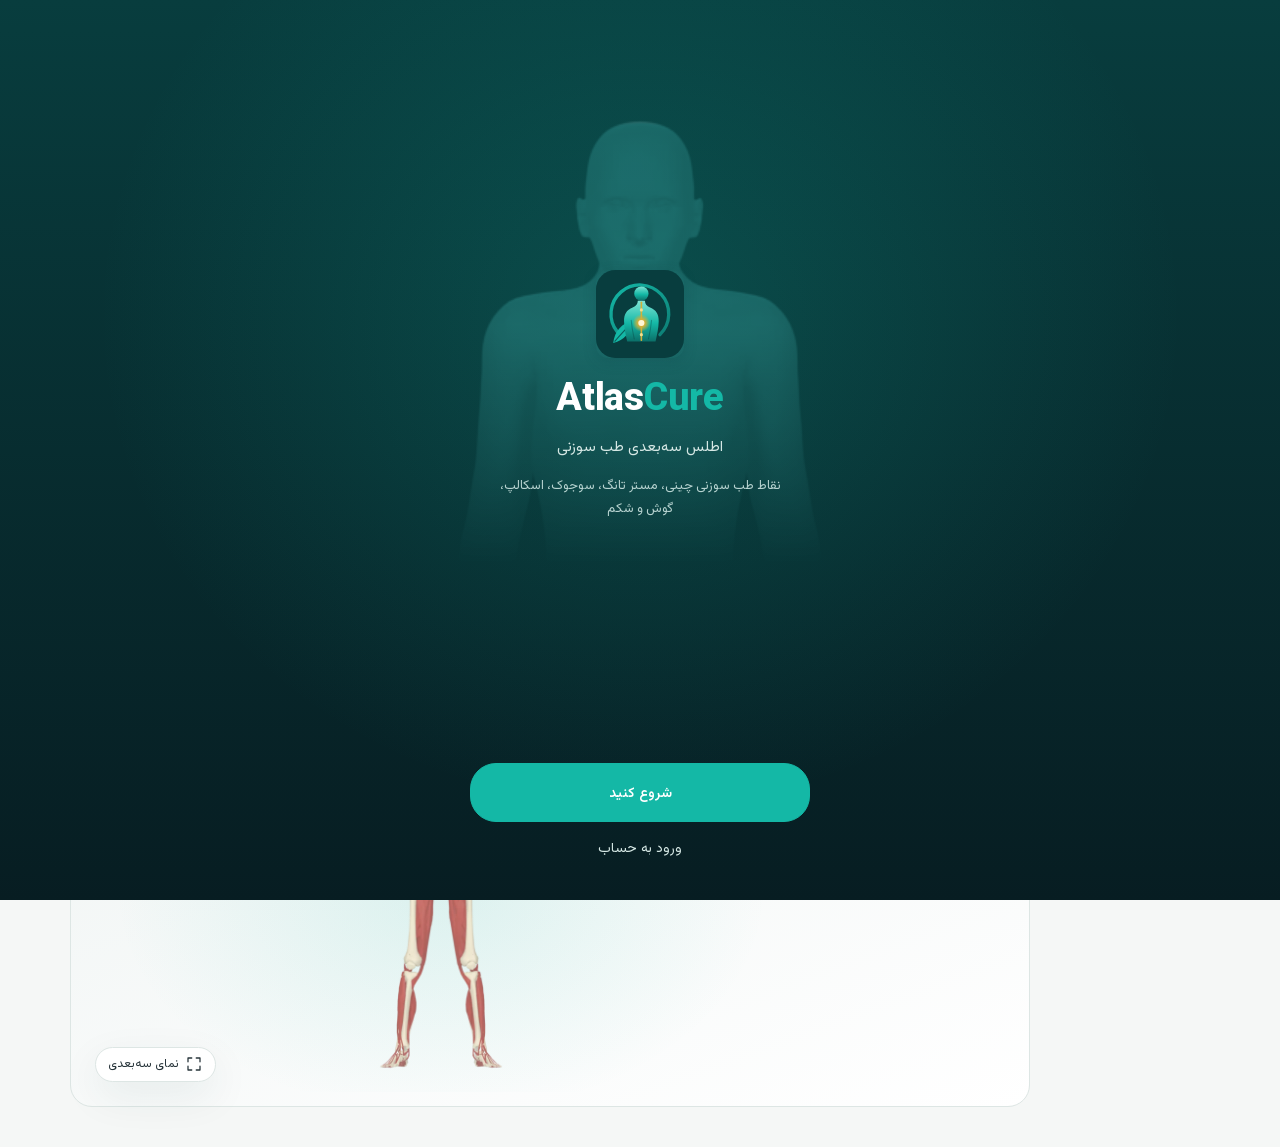
==== app/index.html @ 2b5a9bb2 "سمت چپ نقاط جدا حساب‌شده؛ چند نقطهٔ صورت و سینه درست شد؛ پنل: تنظیمات سایت و قیمت‌ها، فیلتر مریدین، " ====
<!doctype html>
<html lang="fa" dir="rtl">
<head>
  <meta charset="utf-8">
  <meta name="robots" content="noindex, nofollow">
  <meta name="viewport" content="width=device-width,initial-scale=1,viewport-fit=cover">
  <meta name="theme-color" content="#083d3e">
  <meta name="description" content="اطلس سه‌بعدی فارسی طب سوزنی، مستر تانگ، سوجوک، اسکالپ و گوش">
  <title>AtlasCure · اطلس سه‌بعدی طب سوزنی</title>
  <link rel="icon" href="./icon.svg" type="image/svg+xml">
  <link rel="manifest" href="./manifest.webmanifest">
  <link rel="apple-touch-icon" href="./icon-192.png">
  <link rel="stylesheet" href="./fonts/vazirmatn.css">
  <script type="module" crossorigin src="./assets/app-BwAK01rs.js"></script>
  <link rel="modulepreload" crossorigin href="./assets/PlanView-_GGP8cqb.js">
  <link rel="stylesheet" crossorigin href="./assets/PlanView-B005KpKV.css">
</head>
<body>
  <div id="app"></div>
  <noscript>برای اجرای اطلس، جاوااسکریپت مرورگر را فعال کنید.</noscript>
</body>
</html>
---- app/fonts/vazirmatn.css ----
/* arabic */
@font-face {
  font-family: 'Vazirmatn';
  font-style: normal;
  font-weight: 400;
  font-display: swap;
  src: url(./vazirmatn-Dxxo8j6PP2D_kU2muijlGMWWIGroe7ll.woff2) format('woff2');
  unicode-range: U+0600-06FF, U+0750-077F, U+0870-0891, U+0897-08E1, U+08E3-08FF, U+200C-200E, U+2010-2011, U+204F, U+2E41, U+FB50-FDFF, U+FE70-FE74, U+FE76-FEFC, U+102E0-102FB, U+10E60-10E7E, U+10EC2-10EC7, U+10EC9-10EEE, U+10EF0-10EFF, U+1EE00-1EE03, U+1EE05-1EE1F, U+1EE21-1EE22, U+1EE24, U+1EE27, U+1EE29-1EE32, U+1EE34-1EE37, U+1EE39, U+1EE3B, U+1EE42, U+1EE47, U+1EE49, U+1EE4B, U+1EE4D-1EE4F, U+1EE51-1EE52, U+1EE54, U+1EE57, U+1EE59, U+1EE5B, U+1EE5D, U+1EE5F, U+1EE61-1EE62, U+1EE64, U+1EE67-1EE6A, U+1EE6C-1EE72, U+1EE74-1EE77, U+1EE79-1EE7C, U+1EE7E, U+1EE80-1EE89, U+1EE8B-1EE9B, U+1EEA1-1EEA3, U+1EEA5-1EEA9, U+1EEAB-1EEBB, U+1EEF0-1EEF1;
}
/* latin-ext */
@font-face {
  font-family: 'Vazirmatn';
  font-style: normal;
  font-weight: 400;
  font-display: swap;
  src: url(./vazirmatn-Dxxo8j6PP2D_kU2muijlE8WWIGroe7ll.woff2) format('woff2');
  unicode-range: U+0100-02BA, U+02BD-02C5, U+02C7-02CC, U+02CE-02D7, U+02DD-02FF, U+0304, U+0308, U+0329, U+1D00-1DBF, U+1E00-1E9F, U+1EF2-1EFF, U+2020, U+20A0-20AB, U+20AD-20C4, U+2113, U+2C60-2C7F, U+A720-A7FF;
}
/* latin */
@font-face {
  font-family: 'Vazirmatn';
  font-style: normal;
  font-weight: 400;
  font-display: swap;
  src: url(./vazirmatn-Dxxo8j6PP2D_kU2muijlHcWWIGroew.woff2) format('woff2');
  unicode-range: U+0000-00FF, U+0131, U+0152-0153, U+02BB-02BC, U+02C6, U+02DA, U+02DC, U+0304, U+0308, U+0329, U+2000-206F, U+20AC, U+2122, U+2191, U+2193, U+2212, U+2215, U+FEFF, U+FFFD;
}
/* arabic */
@font-face {
  font-family: 'Vazirmatn';
  font-style: normal;
  font-weight: 500;
  font-display: swap;
  src: url(./vazirmatn-Dxxo8j6PP2D_kU2muijlGMWWIGroe7ll.woff2) format('woff2');
  unicode-range: U+0600-06FF, U+0750-077F, U+0870-0891, U+0897-08E1, U+08E3-08FF, U+200C-200E, U+2010-2011, U+204F, U+2E41, U+FB50-FDFF, U+FE70-FE74, U+FE76-FEFC, U+102E0-102FB, U+10E60-10E7E, U+10EC2-10EC7, U+10EC9-10EEE, U+10EF0-10EFF, U+1EE00-1EE03, U+1EE05-1EE1F, U+1EE21-1EE22, U+1EE24, U+1EE27, U+1EE29-1EE32, U+1EE34-1EE37, U+1EE39, U+1EE3B, U+1EE42, U+1EE47, U+1EE49, U+1EE4B, U+1EE4D-1EE4F, U+1EE51-1EE52, U+1EE54, U+1EE57, U+1EE59, U+1EE5B, U+1EE5D, U+1EE5F, U+1EE61-1EE62, U+1EE64, U+1EE67-1EE6A, U+1EE6C-1EE72, U+1EE74-1EE77, U+1EE79-1EE7C, U+1EE7E, U+1EE80-1EE89, U+1EE8B-1EE9B, U+1EEA1-1EEA3, U+1EEA5-1EEA9, U+1EEAB-1EEBB, U+1EEF0-1EEF1;
}
/* latin-ext */
@font-face {
  font-family: 'Vazirmatn';
  font-style: normal;
  font-weight: 500;
  font-display: swap;
  src: url(./vazirmatn-Dxxo8j6PP2D_kU2muijlE8WWIGroe7ll.woff2) format('woff2');
  unicode-range: U+0100-02BA, U+02BD-02C5, U+02C7-02CC, U+02CE-02D7, U+02DD-02FF, U+0304, U+0308, U+0329, U+1D00-1DBF, U+1E00-1E9F, U+1EF2-1EFF, U+2020, U+20A0-20AB, U+20AD-20C4, U+2113, U+2C60-2C7F, U+A720-A7FF;
}
/* latin */
@font-face {
  font-family: 'Vazirmatn';
  font-style: normal;
  font-weight: 500;
  font-display: swap;
  src: url(./vazirmatn-Dxxo8j6PP2D_kU2muijlHcWWIGroew.woff2) format('woff2');
  unicode-range: U+0000-00FF, U+0131, U+0152-0153, U+02BB-02BC, U+02C6, U+02DA, U+02DC, U+0304, U+0308, U+0329, U+2000-206F, U+20AC, U+2122, U+2191, U+2193, U+2212, U+2215, U+FEFF, U+FFFD;
}
/* arabic */
@font-face {
  font-family: 'Vazirmatn';
  font-style: normal;
  font-weight: 600;
  font-display: swap;
  src: url(./vazirmatn-Dxxo8j6PP2D_kU2muijlGMWWIGroe7ll.woff2) format('woff2');
  unicode-range: U+0600-06FF, U+0750-077F, U+0870-0891, U+0897-08E1, U+08E3-08FF, U+200C-200E, U+2010-2011, U+204F, U+2E41, U+FB50-FDFF, U+FE70-FE74, U+FE76-FEFC, U+102E0-102FB, U+10E60-10E7E, U+10EC2-10EC7, U+10EC9-10EEE, U+10EF0-10EFF, U+1EE00-1EE03, U+1EE05-1EE1F, U+1EE21-1EE22, U+1EE24, U+1EE27, U+1EE29-1EE32, U+1EE34-1EE37, U+1EE39, U+1EE3B, U+1EE42, U+1EE47, U+1EE49, U+1EE4B, U+1EE4D-1EE4F, U+1EE51-1EE52, U+1EE54, U+1EE57, U+1EE59, U+1EE5B, U+1EE5D, U+1EE5F, U+1EE61-1EE62, U+1EE64, U+1EE67-1EE6A, U+1EE6C-1EE72, U+1EE74-1EE77, U+1EE79-1EE7C, U+1EE7E, U+1EE80-1EE89, U+1EE8B-1EE9B, U+1EEA1-1EEA3, U+1EEA5-1EEA9, U+1EEAB-1EEBB, U+1EEF0-1EEF1;
}
/* latin-ext */
@font-face {
  font-family: 'Vazirmatn';
  font-style: normal;
  font-weight: 600;
  font-display: swap;
  src: url(./vazirmatn-Dxxo8j6PP2D_kU2muijlE8WWIGroe7ll.woff2) format('woff2');
  unicode-range: U+0100-02BA, U+02BD-02C5, U+02C7-02CC, U+02CE-02D7, U+02DD-02FF, U+0304, U+0308, U+0329, U+1D00-1DBF, U+1E00-1E9F, U+1EF2-1EFF, U+2020, U+20A0-20AB, U+20AD-20C4, U+2113, U+2C60-2C7F, U+A720-A7FF;
}
/* latin */
@font-face {
  font-family: 'Vazirmatn';
  font-style: normal;
  font-weight: 600;
  font-display: swap;
  src: url(./vazirmatn-Dxxo8j6PP2D_kU2muijlHcWWIGroew.woff2) format('woff2');
  unicode-range: U+0000-00FF, U+0131, U+0152-0153, U+02BB-02BC, U+02C6, U+02DA, U+02DC, U+0304, U+0308, U+0329, U+2000-206F, U+20AC, U+2122, U+2191, U+2193, U+2212, U+2215, U+FEFF, U+FFFD;
}
/* arabic */
@font-face {
  font-family: 'Vazirmatn';
  font-style: normal;
  font-weight: 700;
  font-display: swap;
  src: url(./vazirmatn-Dxxo8j6PP2D_kU2muijlGMWWIGroe7ll.woff2) format('woff2');
  unicode-range: U+0600-06FF, U+0750-077F, U+0870-0891, U+0897-08E1, U+08E3-08FF, U+200C-200E, U+2010-2011, U+204F, U+2E41, U+FB50-FDFF, U+FE70-FE74, U+FE76-FEFC, U+102E0-102FB, U+10E60-10E7E, U+10EC2-10EC7, U+10EC9-10EEE, U+10EF0-10EFF, U+1EE00-1EE03, U+1EE05-1EE1F, U+1EE21-1EE22, U+1EE24, U+1EE27, U+1EE29-1EE32, U+1EE34-1EE37, U+1EE39, U+1EE3B, U+1EE42, U+1EE47, U+1EE49, U+1EE4B, U+1EE4D-1EE4F, U+1EE51-1EE52, U+1EE54, U+1EE57, U+1EE59, U+1EE5B, U+1EE5D, U+1EE5F, U+1EE61-1EE62, U+1EE64, U+1EE67-1EE6A, U+1EE6C-1EE72, U+1EE74-1EE77, U+1EE79-1EE7C, U+1EE7E, U+1EE80-1EE89, U+1EE8B-1EE9B, U+1EEA1-1EEA3, U+1EEA5-1EEA9, U+1EEAB-1EEBB, U+1EEF0-1EEF1;
}
/* latin-ext */
@font-face {
  font-family: 'Vazirmatn';
  font-style: normal;
  font-weight: 700;
  font-display: swap;
  src: url(./vazirmatn-Dxxo8j6PP2D_kU2muijlE8WWIGroe7ll.woff2) format('woff2');
  unicode-range: U+0100-02BA, U+02BD-02C5, U+02C7-02CC, U+02CE-02D7, U+02DD-02FF, U+0304, U+0308, U+0329, U+1D00-1DBF, U+1E00-1E9F, U+1EF2-1EFF, U+2020, U+20A0-20AB, U+20AD-20C4, U+2113, U+2C60-2C7F, U+A720-A7FF;
}
/* latin */
@font-face {
  font-family: 'Vazirmatn';
  font-style: normal;
  font-weight: 700;
  font-display: swap;
  src: url(./vazirmatn-Dxxo8j6PP2D_kU2muijlHcWWIGroew.woff2) format('woff2');
  unicode-range: U+0000-00FF, U+0131, U+0152-0153, U+02BB-02BC, U+02C6, U+02DA, U+02DC, U+0304, U+0308, U+0329, U+2000-206F, U+20AC, U+2122, U+2191, U+2193, U+2212, U+2215, U+FEFF, U+FFFD;
}
/* arabic */
@font-face {
  font-family: 'Vazirmatn';
  font-style: normal;
  font-weight: 800;
  font-display: swap;
  src: url(./vazirmatn-Dxxo8j6PP2D_kU2muijlGMWWIGroe7ll.woff2) format('woff2');
  unicode-range: U+0600-06FF, U+0750-077F, U+0870-0891, U+0897-08E1, U+08E3-08FF, U+200C-200E, U+2010-2011, U+204F, U+2E41, U+FB50-FDFF, U+FE70-FE74, U+FE76-FEFC, U+102E0-102FB, U+10E60-10E7E, U+10EC2-10EC7, U+10EC9-10EEE, U+10EF0-10EFF, U+1EE00-1EE03, U+1EE05-1EE1F, U+1EE21-1EE22, U+1EE24, U+1EE27, U+1EE29-1EE32, U+1EE34-1EE37, U+1EE39, U+1EE3B, U+1EE42, U+1EE47, U+1EE49, U+1EE4B, U+1EE4D-1EE4F, U+1EE51-1EE52, U+1EE54, U+1EE57, U+1EE59, U+1EE5B, U+1EE5D, U+1EE5F, U+1EE61-1EE62, U+1EE64, U+1EE67-1EE6A, U+1EE6C-1EE72, U+1EE74-1EE77, U+1EE79-1EE7C, U+1EE7E, U+1EE80-1EE89, U+1EE8B-1EE9B, U+1EEA1-1EEA3, U+1EEA5-1EEA9, U+1EEAB-1EEBB, U+1EEF0-1EEF1;
}
/* latin-ext */
@font-face {
  font-family: 'Vazirmatn';
  font-style: normal;
  font-weight: 800;
  font-display: swap;
  src: url(./vazirmatn-Dxxo8j6PP2D_kU2muijlE8WWIGroe7ll.woff2) format('woff2');
  unicode-range: U+0100-02BA, U+02BD-02C5, U+02C7-02CC, U+02CE-02D7, U+02DD-02FF, U+0304, U+0308, U+0329, U+1D00-1DBF, U+1E00-1E9F, U+1EF2-1EFF, U+2020, U+20A0-20AB, U+20AD-20C4, U+2113, U+2C60-2C7F, U+A720-A7FF;
}
/* latin */
@font-face {
  font-family: 'Vazirmatn';
  font-style: normal;
  font-weight: 800;
  font-display: swap;
  src: url(./vazirmatn-Dxxo8j6PP2D_kU2muijlHcWWIGroew.woff2) format('woff2');
  unicode-range: U+0000-00FF, U+0131, U+0152-0153, U+02BB-02BC, U+02C6, U+02DA, U+02DC, U+0304, U+0308, U+0329, U+2000-206F, U+20AC, U+2122, U+2191, U+2193, U+2212, U+2215, U+FEFF, U+FFFD;
}
---- app/assets/PlanView-B005KpKV.css ----
:root{color-scheme:light;--brand: #083d3e;--brand-2: #155260;--gold: #d4af37;--teal: #14b8a6;--bg: #f5f7f6;--panel: #fff;--raised: #eef3f2;--sheet: #fff;--text: #27343a;--muted: #5d6f75;--line: #dde6e4;--accent: #17857b;--accent-ink: #fff;--subtle: #e2f2ef;--warm: #8a6a2c;--danger: #a6402b;--new: #e5533d;--shadow: 0 14px 40px #083d3e14;--radius: 14px;--marker: #0f7f75;--marker-selected: #e2573a}:root[data-theme=dark]{color-scheme:dark;--bg: #0a2329;--panel: #0f3039;--raised: #153c46;--sheet: #0f3039;--text: #eaf2f1;--muted: #9db5b6;--line: #23505a;--accent: #3cc4b6;--accent-ink: #062a2e;--subtle: #154a51;--warm: #e2c88f;--danger: #f4b8a6;--shadow: 0 18px 50px #00090c66;--marker: #6fe3d5;--marker-selected: #f0c46a}*{box-sizing:border-box}html,body{height:100%}body{margin:0;background:var(--bg);color:var(--text);font-family:Vazirmatn,Tahoma,sans-serif;font-size:14px;line-height:1.8;-webkit-tap-highlight-color:transparent}#app{min-height:100%}button,input,textarea,select{font:inherit;color:inherit}button{cursor:pointer;touch-action:manipulation}button:disabled{opacity:.5;cursor:default}:focus-visible{outline:3px solid var(--accent);outline-offset:2px}bdi.code,.ltr{direction:ltr;unicode-bidi:isolate}.sr{position:absolute;width:1px;height:1px;overflow:hidden;clip:rect(0 0 0 0)}svg.i{width:20px;height:20px;fill:none;stroke:currentColor;stroke-width:1.7;stroke-linecap:round;stroke-linejoin:round;flex-shrink:0}.btn{min-height:44px;display:inline-flex;align-items:center;justify-content:center;gap:8px;padding:0 16px;border-radius:10px;border:1px solid var(--line);background:var(--raised);color:inherit;text-decoration:none}.btn:hover{border-color:var(--muted)}.btn.primary{background:var(--accent);border-color:var(--accent);color:var(--accent-ink);font-weight:600}.btn.ghost{background:transparent}.icon-btn{width:44px;height:44px;display:grid;place-items:center;border-radius:12px;border:1px solid var(--line);background:transparent;flex-shrink:0;position:relative}.icon-btn:hover{background:var(--raised)}.icon-btn[aria-pressed=true]{background:var(--subtle);color:var(--accent);border-color:var(--accent)}.dot-new{position:absolute;top:7px;left:7px;width:8px;height:8px;border-radius:50%;background:var(--new)}.top{height:64px;padding:0 20px;display:flex;align-items:center;gap:12px;border-bottom:1px solid var(--line);background:var(--panel);position:relative;z-index:20}.top h1{font-size:16px;margin:0;font-weight:700;white-space:nowrap;overflow:hidden;text-overflow:ellipsis}.top .sub{font-size:11px;color:var(--muted);margin:0}.top .grow{flex:1;min-width:0}.brand-mark{flex-shrink:0;border-radius:12px;box-shadow:0 4px 14px #083d3e30}.wordmark{font-weight:800;letter-spacing:-.3px;unicode-bidi:isolate}.wordmark b{font-weight:800;color:var(--brand)}.wordmark i{font-style:normal;color:var(--teal)}:root[data-theme=dark] .wordmark b{color:#eaf2f1}.top .brand-title{display:flex;flex-direction:column;align-items:flex-start;line-height:1.25;font-size:19px}.top .brand-title .sub{font-size:11px;font-weight:400;display:block}.sidebar{position:fixed;top:0;bottom:0;right:0;width:230px;z-index:25;padding:18px 14px;background:linear-gradient(180deg,#083d3e,#0b2c34);color:#d6e8e5;display:flex;flex-direction:column;gap:22px}.side-brand{display:flex;align-items:center;gap:10px;color:#fff;text-decoration:none;font-size:18px;line-height:1.3}.side-brand small{display:block;font-size:10px;color:#9fc2bd;font-weight:400}.sidebar .wordmark b{color:#fff}.side-nav{display:flex;flex-direction:column;gap:4px}.side-nav a{display:flex;align-items:center;gap:12px;min-height:44px;padding:0 12px;border-radius:11px;color:#b8d4d1;text-decoration:none;font-size:14px}.side-nav a:hover{background:#ffffff12;color:#fff}.side-nav a[aria-current=page]{background:#14b8a6;color:#fff;font-weight:600}.with-side>.top,.with-side>main{margin-right:230px}.with-side>.top .brand-mark{display:none}.avatar{border-radius:50%;background:var(--subtle);color:var(--accent);border-color:transparent}.tabbar{display:none}.home{max-width:1000px;margin:0 auto;padding:22px 20px 40px}.global-search{position:relative}.search-input{width:100%;height:50px;border-radius:14px;border:1px solid var(--line);background:var(--panel);padding:0 44px 0 14px}.search-input::placeholder{color:var(--muted);font-size:13px}.search-wrap{position:relative}.search-wrap>svg{position:absolute;right:13px;top:15px;color:var(--muted);pointer-events:none}.home-h{margin:26px 2px 12px;font-size:15px}.big3{display:grid;grid-template-columns:repeat(3,minmax(0,1fr));gap:12px;margin-top:16px}.big{position:relative;border:1px solid var(--line);background:var(--panel);border-radius:18px;padding:18px 8px 14px;display:flex;flex-direction:column;align-items:center;gap:10px;font-size:14px;font-weight:600;transition:border-color .15s,box-shadow .15s}.big:hover{border-color:var(--accent);box-shadow:var(--shadow)}.big svg{width:34px;height:34px;padding:0;color:var(--accent);stroke-width:1.5}.big .dot-new{top:12px;left:12px}.body-card{margin-top:16px;border-radius:22px;background:linear-gradient(160deg,var(--raised),var(--panel));border:1px solid var(--line);display:grid;grid-template-columns:210px minmax(0,1fr);gap:8px;padding:14px;min-height:420px}.body-view{position:relative;border:0;background:radial-gradient(ellipse at 50% 55%,#14b8a61f,transparent 65%);border-radius:16px;padding:10px 0 0;display:flex;justify-content:center}.body-view img{height:440px;width:auto;max-width:100%;object-fit:contain}.open3d{position:absolute;bottom:10px;left:10px;display:flex;gap:6px;align-items:center;padding:6px 12px;border-radius:20px;background:var(--panel);border:1px solid var(--line);font-size:12px;box-shadow:var(--shadow)}.layer-list{order:-1;background:var(--panel);border:1px solid var(--line);border-radius:16px;padding:12px;align-self:start;display:flex;flex-direction:column;gap:2px}.layer-list h3{margin:0 0 6px;font-size:13px}.layer-list button{display:flex;align-items:center;gap:10px;min-height:44px;border:0;background:transparent;border-radius:10px;padding:0 8px;font-size:13px;color:var(--muted)}.layer-list button[aria-checked=true]{color:var(--text);background:var(--subtle);font-weight:600}.layer-list button svg{color:var(--accent)}.switch{width:30px;height:18px;border-radius:10px;background:var(--line);position:relative;flex-shrink:0;transition:background .15s}.switch:after{content:"";position:absolute;top:2px;right:2px;width:14px;height:14px;border-radius:50%;background:#fff;transition:right .15s;box-shadow:0 1px 3px #0003}[aria-checked=true]>.switch{background:var(--accent)}[aria-checked=true]>.switch:after{right:14px}.style-list{display:flex;flex-direction:column;gap:10px}.style-row{display:flex;align-items:center;gap:14px;min-height:76px;padding:10px 14px;text-align:right;background:var(--panel);border:1px solid var(--line);border-radius:16px}.style-row:hover{border-color:var(--accent)}.style-row .grow{flex:1;min-width:0}.style-row b{display:block;font-size:15px}.style-row small{display:block;font-size:12px;color:var(--muted)}.style-row>svg:last-child{color:var(--muted)}.row-icon.big{width:48px;height:48px;border-radius:14px;border:0;padding:0;min-height:0}.row-icon.big svg{width:26px;height:26px}.badge-new{background:var(--new);color:#fff;border-radius:20px;padding:0 10px;font-size:11px;white-space:nowrap}.mer-layout{display:grid;grid-template-columns:minmax(0,1fr) minmax(0,1fr);gap:14px;align-items:start}.mer-list{background:var(--panel);border:1px solid var(--line);border-radius:18px;padding:8px}.mer-row{width:100%;display:flex;align-items:center;gap:10px;min-height:46px;padding:0 10px;border:0;background:transparent;border-radius:10px;font-size:14px;text-align:right}.mer-row:hover{background:var(--raised)}.mer-row i{width:12px;height:12px;border-radius:50%;flex-shrink:0;box-shadow:0 0 0 3px var(--raised);background:var(--line)}.mer-row .grow{flex:1}.mer-row .code{font-size:12px;color:var(--muted);direction:ltr}.mer-row small{min-width:18px;font-size:11px;color:var(--muted);text-align:left}.mer-row.empty{opacity:.45}.mer-row.empty:hover{background:transparent}.mer-row.all{border-top:1px solid var(--line);border-radius:0 0 10px 10px;margin-top:4px;color:var(--accent);font-weight:600}.mer-figure{border:0;background:radial-gradient(ellipse at 50% 50%,#14b8a61f,transparent 65%);border-radius:18px;padding:10px;position:sticky;top:16px}.mer-figure img{width:100%;height:auto;max-height:76svh;object-fit:contain}.page-actions{display:flex;justify-content:flex-end}.disclaimer{margin-top:24px;font-size:12px;color:var(--muted);display:flex;gap:8px;align-items:flex-start}.version{margin:10px 0 0;font-size:11px;color:var(--muted);line-height:2}.version a{color:inherit}.splash{position:fixed;inset:0;z-index:60;display:flex;flex-direction:column;align-items:center;justify-content:space-between;padding:12svh 24px calc(28px + env(safe-area-inset-bottom));color:#eaf6f4;overflow:hidden;text-align:center;background:radial-gradient(ellipse at 50% 35%,#14b8a633,transparent 60%),linear-gradient(180deg,#083d3e,#071d22)}.splash-art{position:absolute;top:3svh;left:50%;transform:translate(-50%);height:150svh;width:auto;opacity:.22;pointer-events:none;filter:grayscale(1) sepia(1) hue-rotate(130deg) saturate(2.2) brightness(.9);-webkit-mask-image:linear-gradient(to bottom,#000 22%,transparent 40%);mask-image:linear-gradient(to bottom,#000 22%,transparent 40%)}.splash-body{position:relative;display:flex;flex-direction:column;align-items:center;gap:14px;margin-top:18svh}.splash-body h1{margin:6px 0 0;font-size:38px;line-height:1.2}.splash .wordmark b{color:#fff}.splash-fa{margin:-4px 0 0!important;font-size:15px!important;color:#d6e8e5!important}.splash-body p{margin:0;font-size:13px;color:#b8d4d1;max-width:300px}.splash-actions{position:relative;width:100%;max-width:340px;display:flex;flex-direction:column;gap:6px}.splash .btn.primary{background:#14b8a6;border-color:#14b8a6;color:#fff;min-height:52px;border-radius:26px}.btn.link{background:transparent;border-color:transparent;color:#d6e8e5}.status-card{display:flex;gap:16px;align-items:center;padding:20px;border-radius:18px;color:#eaf6f4;background:linear-gradient(135deg,#083d3e,#155260)}.status-card h2{margin:0;font-size:17px;color:#fff}.status-card p{margin:2px 0 0;font-size:13px;color:#b8d4d1}.status-icon{width:52px;height:52px;border-radius:16px;display:grid;place-items:center;background:#d4af3726;color:var(--gold);flex-shrink:0}.status-icon svg{width:28px;height:28px}.plans{display:grid;grid-template-columns:1fr 1fr;gap:12px}.plan-card{background:var(--panel);border:1px solid var(--line);border-radius:16px;padding:18px;display:flex;flex-direction:column;gap:6px}.plan-card h3{margin:0;font-size:16px}.plan-card .price{margin:0;font-size:15px;font-weight:700;color:var(--accent)}.plan-card .muted{margin:0 0 8px;font-size:12px;flex:1}.activate h3{display:flex;gap:8px;align-items:center}.activate .muted{margin:0 0 10px;font-size:12px}.activate-row{display:flex;gap:8px}.activate-row .input{flex:1;min-width:0;height:46px;letter-spacing:1px}.rows{padding:4px 6px}.row{width:100%;display:flex;align-items:center;gap:12px;min-height:56px;padding:0 8px;border:0;border-bottom:1px solid var(--line);background:transparent;color:var(--text);text-decoration:none;text-align:right;font-size:14px}.row:last-child{border-bottom:0}.row:hover{background:var(--raised);border-radius:10px}.row .grow{flex:1}.row>svg:last-child{color:var(--muted)}.row-icon{width:36px;height:36px;border-radius:11px;display:grid;place-items:center;background:var(--subtle);color:var(--accent);flex-shrink:0}.section{display:grid;grid-template-columns:320px minmax(0,1fr);height:calc(100svh - 64px);min-height:480px}.side{border-left:1px solid var(--line);background:var(--panel);display:flex;flex-direction:column;min-height:0;padding:16px 16px 0;gap:12px}.side .search-input{height:46px;background:var(--bg)}.list-head{display:flex;justify-content:space-between;font-size:12px;color:var(--muted)}.list{flex:1;overflow:auto;margin:0 -8px;padding:0 8px 16px;scrollbar-width:thin}.item{width:100%;display:flex;align-items:center;gap:10px;padding:9px 6px;min-height:56px;border:0;border-bottom:1px solid var(--line);background:transparent;text-align:right}.item:hover,.item[aria-current=true]{background:var(--subtle);border-radius:8px}.item .names{flex:1;min-width:0}.item .name{display:block;font-weight:500;white-space:nowrap;overflow:hidden;text-overflow:ellipsis}.item .kind{display:block;font-size:11px;color:var(--muted)}.item .code{font-size:12px;color:var(--muted)}.item .swatch{width:10px;height:10px;border-radius:50%;background:var(--accent);flex-shrink:0;box-shadow:0 0 0 4px var(--subtle)}.item .swatch.region{border-radius:3px}.item .lock{color:var(--warm)}.empty{color:var(--muted);font-size:12px;padding:16px 4px}.chips{display:flex;gap:6px;flex-wrap:wrap}.chip{border:1px solid var(--line);background:transparent;border-radius:30px;min-height:34px;padding:0 12px;font-size:12px;display:inline-flex;align-items:center;gap:6px}.chip[aria-pressed=true]{background:var(--accent);border-color:var(--accent);color:var(--accent-ink)}.chip i{width:8px;height:8px;border-radius:50%;display:inline-block}.stage-wrap{position:relative;min-width:0;overflow:hidden;overflow:clip;isolation:isolate;background:radial-gradient(ellipse at 50% 45%,#719cad16,transparent 66%)}.stage{position:absolute;inset:0;touch-action:none}.stage canvas{display:block;width:100%;height:100%;outline:none}.float{position:absolute;z-index:3}.panel{background:var(--panel);border:1px solid var(--line);border-radius:12px;box-shadow:var(--shadow)}.seg{display:flex;padding:4px;gap:2px}.seg button{min-height:38px;padding:0 13px;border:0;background:transparent;border-radius:8px;font-size:12px;color:var(--muted);white-space:nowrap}.seg button[aria-pressed=true]{background:var(--accent);color:var(--accent-ink);font-weight:600}.models{top:14px;right:14px}.layers{top:14px;left:14px;display:flex;gap:6px;align-items:center}.toolbar{bottom:18px;left:50%;transform:translate(-50%);display:flex;gap:2px;padding:5px}.tool{min-height:44px;border:0;background:transparent;border-radius:9px;padding:0 12px;display:flex;align-items:center;gap:6px;font-size:12px;white-space:nowrap}.tool:hover{background:var(--raised)}.tool[aria-pressed=true]{background:var(--subtle);color:var(--accent)}.plabels{position:absolute;inset:0;z-index:2;pointer-events:none;overflow:hidden}.plabel{position:absolute;left:0;top:0;white-space:nowrap;font-size:11px;font-weight:500;line-height:16px;padding:0 3px;color:var(--text);will-change:transform;letter-spacing:.2px;text-shadow:0 0 2px var(--bg),0 0 3px var(--bg),0 0 5px var(--bg)}.plabel.strong{font-size:12px;font-weight:700;line-height:22px;padding:0 9px;background:var(--panel);color:var(--accent);border:1px solid var(--line);border-radius:8px;box-shadow:var(--shadow);text-shadow:none}.status-box{position:absolute;inset:0;display:grid;place-items:center;z-index:4;pointer-events:none}.status-box>div{background:var(--panel);border:1px solid var(--line);border-radius:14px;padding:18px 26px;text-align:center;box-shadow:var(--shadow);font-size:13px}.spinner{width:24px;height:24px;border:2px solid var(--line);border-top-color:var(--accent);border-radius:50%;animation:spin 1s linear infinite;margin:0 auto 10px}@keyframes spin{to{transform:rotate(360deg)}}.sheet{position:absolute;bottom:0;right:0;left:0;z-index:6;background:var(--sheet);border-top:1px solid var(--line);box-shadow:0 -16px 55px #0003;padding:18px 24px 22px;max-height:62%;overflow:auto;transform:translateY(105%);transition:transform .3s ease;visibility:hidden;scrollbar-width:thin}.sheet.open{transform:none;visibility:visible}.sheet-head{display:flex;align-items:center;gap:12px;margin-bottom:14px}.sheet-head .grow{flex:1;min-width:0}.sheet-head h2{margin:0;font-size:20px}.sheet-head .en{font-size:12px;color:var(--muted);text-align:right}.codebox{border:1px solid var(--line);border-radius:10px;padding:3px 12px;color:var(--accent);font-size:15px}.sheet-grid{display:grid;grid-template-columns:repeat(3,minmax(0,1fr));gap:16px 24px}.field h3{margin:0 0 3px;font-size:11px;color:var(--muted);font-weight:500}.field p{margin:0;font-size:13px;white-space:pre-line;unicode-bidi:plaintext}.field.wide{grid-column:1 / -1}.sheet-note{margin:14px 0 0;font-size:11px;color:var(--warm)}.sheet-actions{display:flex;gap:6px}.locked{border:1px dashed var(--warm);border-radius:12px;padding:14px;color:var(--warm);display:flex;gap:12px;align-items:center;justify-content:space-between;flex-wrap:wrap}.point-image{width:100%;max-height:220px;object-fit:cover;border-radius:14px;margin-bottom:10px}.rows-fold details{border-bottom:1px solid var(--line)}.rows-fold summary{list-style:none;display:flex;justify-content:space-between;align-items:center;min-height:48px;cursor:pointer;font-weight:600;font-size:14px}.rows-fold summary::-webkit-details-marker{display:none}.rows-fold summary svg{color:var(--muted);transition:transform .15s}.rows-fold details[open] summary svg{transform:rotate(-90deg)}.rows-fold p{margin:-4px 0 12px;font-size:13px;color:var(--muted);white-space:pre-line;unicode-bidi:plaintext;line-height:2}.fav-big{width:100%;margin-top:14px;min-height:50px;border-radius:14px}.merchip{top:auto;bottom:86px;right:50%;transform:translate(50%);display:flex;align-items:center;gap:8px;min-height:40px;padding:0 14px;border-radius:22px;font-size:13px}.merchip i{width:10px;height:10px;border-radius:50%}.grip{display:none;width:34px;height:4px;background:var(--line);border-radius:4px;margin:0 auto 12px}.draw-layer{position:absolute;inset:0;z-index:5;touch-action:none;cursor:crosshair}.draw-tools{position:absolute;z-index:7;top:70px;left:14px;display:flex;flex-direction:column;gap:6px;padding:6px}.draw-tools .sw{width:30px;height:30px;border-radius:50%;border:2px solid var(--panel)}.draw-tools .sw[aria-pressed=true]{outline:2px solid var(--accent)}.stage-wrap:has(.draw-layer) .layers{visibility:hidden}.toast{position:fixed;bottom:24px;left:50%;transform:translate(-50%);z-index:50;background:var(--text);color:var(--bg);padding:10px 18px;border-radius:12px;box-shadow:var(--shadow);font-size:13px;max-width:calc(100% - 32px);text-align:center}.page{max-width:820px;margin:0 auto;padding:24px 20px 40px}.page h2{margin:0 0 4px}.card{background:var(--panel);border:1px solid var(--line);border-radius:14px;padding:16px;margin-top:12px}.card h3{margin:0 0 6px;font-size:15px}.muted{color:var(--muted)}textarea,.input{width:100%;background:var(--bg);border:1px solid var(--line);border-radius:10px;padding:10px 12px;unicode-bidi:plaintext}textarea{min-height:120px;resize:vertical}footer.foot{padding:14px 20px;color:var(--muted);font-size:11px;border-top:1px solid var(--line);text-align:center}@media (max-width: 900px){.sidebar{display:none}.with-side>.top,.with-side>main{margin-right:0}.with-side>.top .brand-mark{display:block}.tabbar{display:flex;position:fixed;bottom:0;right:0;left:0;z-index:30;justify-content:space-around;background:var(--panel);border-top:1px solid var(--line);padding:4px 6px calc(4px + env(safe-area-inset-bottom));box-shadow:0 -8px 24px #083d3e0d}.tabbar a{flex:1;display:flex;flex-direction:column;align-items:center;justify-content:center;gap:0;min-height:54px;padding:4px;font-size:11px;color:var(--muted);text-decoration:none}.tabbar a[aria-current=page]{color:var(--accent);font-weight:600}.tabbar a[aria-current=page] svg{background:var(--subtle);border-radius:10px;padding:2px 10px;width:44px;height:26px}.home,.page{padding-bottom:96px}.section{grid-template-columns:260px minmax(0,1fr)}.sheet-grid{grid-template-columns:1fr 1fr}.models{max-width:calc(100% - 28px);overflow-x:auto;scrollbar-width:none}.models~.layers{top:72px}}@media (max-width: 700px){.top{height:56px;padding:0 12px;gap:8px}.top h1{font-size:14px}.top .sub{display:none}.home{padding:14px 14px 96px}.big3{gap:10px;margin-top:12px}.big{padding:14px 4px 10px;border-radius:16px;font-size:13px}.big svg{width:28px;height:28px}.body-card{grid-template-columns:150px minmax(0,1fr);padding:10px;min-height:0;border-radius:18px}.body-view img{height:330px}.layer-list{padding:8px}.layer-list button{min-height:40px;padding:0 4px;gap:6px;font-size:12px}.layer-list button>svg{display:none}.mer-layout{grid-template-columns:1fr;gap:10px}.mer-figure{position:static}.mer-figure img{max-height:56svh}.mer-row{min-height:40px;padding:0 6px;gap:8px;font-size:13px}.plans{grid-template-columns:1fr}.section{display:flex;flex-direction:column;height:calc(100svh - 56px)}.side{flex:none;border:0;border-bottom:1px solid var(--line);padding:10px 12px;gap:8px;position:relative;z-index:8}.side .list-head,.side .side-extra{display:none}.side .list{display:none;position:absolute;top:64px;right:12px;left:12px;max-height:50svh;background:var(--panel);border:1px solid var(--line);border-radius:12px;margin:0;box-shadow:var(--shadow)}.side.open .list{display:block}.stage-wrap{flex:1;min-height:0}.models{top:10px;right:10px;max-width:calc(100% - 20px)}.layers{top:10px;left:10px}.models~.layers{top:68px}.seg button{padding:0 9px;font-size:11px;min-height:40px}.toolbar{bottom:12px;width:calc(100% - 24px);justify-content:space-between}.tool{flex-direction:column;gap:0;font-size:10px;padding:4px;flex:1;line-height:1.6}.tool svg{width:18px;height:18px}.sheet{padding:10px 16px 20px;max-height:70%;border-radius:18px 18px 0 0}.grip{display:block}.sheet-grid{grid-template-columns:1fr;gap:12px}.sheet-head h2{font-size:17px}.sheet-head{flex-wrap:wrap;row-gap:8px}.sheet-actions{flex:1 0 100%;justify-content:flex-start}}@media (min-width: 1200px) and (min-height: 600px){.sheet{inset:70px auto 14px 14px;width:380px;max-height:none;padding:16px 20px 20px;border:1px solid var(--line);border-radius:16px;box-shadow:var(--shadow);transform:translate(calc(-100% - 24px))}.sheet.open{transform:none}.sheet .sheet-head{flex-wrap:wrap;row-gap:10px}.sheet .sheet-actions{flex:1 0 100%}.stage-wrap:has(.sheet.open) .toolbar{left:calc(50% + 197px)}}@media (min-width: 901px){.with-side>.top.top-dark{background:var(--panel);color:var(--text);border-bottom-color:var(--line)}.with-side>.top .brand-title .wordmark{display:none}.with-side>.top .brand-title .sub{font-size:16px;font-weight:700;color:var(--text)}.with-side>.top.top-dark .avatar{background:var(--subtle);color:var(--accent);border-color:transparent}}@media (prefers-reduced-motion: reduce){*{transition:none!important;animation:none!important}}.mer-row .has-article{color:var(--accent);margin-inline-start:6px;vertical-align:-2px}.article{max-width:780px}.art-head{display:flex;gap:14px;align-items:center;padding:18px;border-radius:18px;background:linear-gradient(135deg,#083d3e,#145a62);color:#fff}.art-head h2{margin:0;font-size:22px}.art-sub{margin:2px 0 0;color:#cfe9e5;font-size:13px}.art-en{margin:2px 0 0;color:#9fc9c3;font-size:12px;text-align:right}.art-code{width:56px;height:56px;border-radius:16px;display:grid;place-items:center;font-weight:700;font-size:18px;background:var(--mer, #14b8a6);color:#fff;box-shadow:0 0 0 3px #fff2;flex-shrink:0}.art-summary{color:var(--muted);font-size:13px;margin:12px 2px}.art-actions{margin:12px 0}.art-points{display:flex;flex-wrap:wrap;gap:6px;margin:8px 0 14px}.art-points .chip{min-height:32px;font-size:12px}.art-toc{display:flex;flex-wrap:wrap;gap:6px 14px;padding:12px 14px;background:var(--panel);border:1px solid var(--line);border-radius:14px;font-size:12px}.art-toc a{color:var(--accent);text-decoration:none}.art-toc a:hover{text-decoration:underline}.art-sec{margin-top:22px;scroll-margin-top:80px}.art-sec h3{font-size:17px;margin:0 0 8px;padding-bottom:6px;border-bottom:2px solid var(--accent);display:inline-block}.art-sec h4{font-size:14px;margin:16px 0 4px;color:var(--accent)}.art-sec p,.art-sec li{font-size:14px;line-height:2;margin:0 0 8px;text-align:justify}.art-sec ul{padding-inline-start:20px;margin:0 0 8px}.art-sec strong{color:var(--text)}.pt-link{color:var(--accent);font-weight:600;text-decoration:none;border-bottom:1px dashed currentColor}@media (max-width: 700px){.art-head{padding:14px;gap:10px}.art-head h2{font-size:18px}.art-code{width:46px;height:46px;font-size:15px}}.dd-row{display:none;top:10px;right:10px;left:10px;gap:8px;justify-content:space-between;pointer-events:none}.dd{position:relative;pointer-events:auto;border-radius:22px}.dd summary{list-style:none;display:flex;align-items:center;gap:6px;min-height:40px;padding:0 12px;font-size:13px;font-weight:600;cursor:pointer;white-space:nowrap;color:var(--text)}.dd summary::-webkit-details-marker{display:none}.dd[open] summary{color:var(--accent)}.dd-list{position:absolute;top:46px;inset-inline-start:0;min-width:160px;display:flex;flex-direction:column;padding:6px;background:var(--panel);border:1px solid var(--line);border-radius:14px;box-shadow:var(--shadow);z-index:5}.dd-row .dd:last-child .dd-list{inset-inline-start:auto;inset-inline-end:0}.dd-list button{border:0;background:transparent;text-align:right;min-height:42px;padding:0 12px;border-radius:10px;font-size:14px}.dd-list button[aria-pressed=true]{background:var(--subtle);color:var(--accent);font-weight:600}.dd-list .dd-toggle{border-top:1px solid var(--line);border-radius:0 0 10px 10px;margin-top:4px}@media (max-width: 700px){.dd-row{display:flex}.stage-wrap>.models,.stage-wrap>.layers{display:none}}@media (max-height: 520px) and (orientation: landscape){.top{height:44px;padding:0 10px}.top .sub{display:none}.section{height:calc(100svh - 44px);min-height:0;display:flex}.section .stage-wrap{flex:1;height:100%}.section .side{display:none}.tabbar{display:none!important}.dd-row{display:flex;right:10px;left:auto}.stage-wrap>.models,.stage-wrap>.layers{display:none}.toolbar{flex-direction:column;left:10px;top:50%;bottom:auto;width:auto;transform:translateY(-50%)}.tool{flex-direction:row;font-size:0;min-height:38px;padding:0 9px}.tool svg{width:18px;height:18px}.merchip{bottom:10px}.sheet{max-height:88%}}.top.top-dark{background:#083d3e;border-bottom-color:#ffffff14;color:#fff}.top.top-dark .wordmark b{color:#fff}.top.top-dark .sub{color:#9fc9c3}.top.top-dark .icon-btn{border-color:#ffffff26;color:#eaf6f4}.top.top-dark .icon-btn:hover{background:#ffffff14}.top.top-dark .avatar{background:#ffffff14;color:#14b8a6;border-color:#ffffff26}.app-hero{position:relative;overflow:hidden;border-radius:22px;margin-bottom:16px;color:#fff;min-height:300px;display:grid;grid-template-columns:1fr 1fr;align-items:center;background:radial-gradient(ellipse 60% 80% at 30% 40%,#14b8a633,transparent 70%),linear-gradient(160deg,#0a4a4a,#083d3e 50%,#062b2c)}.app-hero-art{grid-column:1;grid-row:1;width:100%;height:100%;max-height:340px;object-fit:contain;-webkit-mask-image:linear-gradient(to bottom,#000 70%,transparent 98%);mask-image:linear-gradient(to bottom,#000 70%,transparent 98%);filter:drop-shadow(0 0 24px #14b8a640)}.app-hero-copy{grid-column:2;grid-row:1;padding:24px;position:relative;z-index:1}.app-hero h2{margin:0 0 8px;font-size:30px;line-height:1.45}.app-hero h2 span{color:#14b8a6}.app-hero p{margin:0 0 18px;color:#b8d4d1;font-size:14px}.hero-cta{background:#14b8a6;border-color:#14b8a6;color:#fff;border-radius:999px;min-height:48px;padding:0 8px 0 20px;font-weight:600;box-shadow:0 10px 28px #14b8a640}.hero-cta .cta-ico{width:30px;height:30px;border-radius:50%;border:1.5px solid #ffffffb0;display:grid;place-items:center}@media (max-width: 700px){.home .app-hero{margin:-14px -14px 16px;border-radius:0 0 26px 26px;grid-template-columns:1fr;min-height:0}.app-hero-art{grid-column:1;grid-row:1;max-height:300px;margin-top:8px}.app-hero-copy{grid-column:1;grid-row:2;text-align:center;padding:0 20px 26px;margin-top:-30px}.app-hero h2{font-size:26px}.hero-cta{width:100%;justify-content:space-between}}.empty-note{position:absolute;z-index:3;top:64px;left:50%;transform:translate(-50%);width:max-content;max-width:calc(100% - 32px);display:flex;align-items:center;gap:8px;padding:10px 14px;border-radius:12px;font-size:13px;line-height:1.8;background:var(--panel);border:1px solid var(--line);box-shadow:var(--shadow);color:var(--muted);pointer-events:none}.empty-note svg{flex-shrink:0;color:var(--accent)}
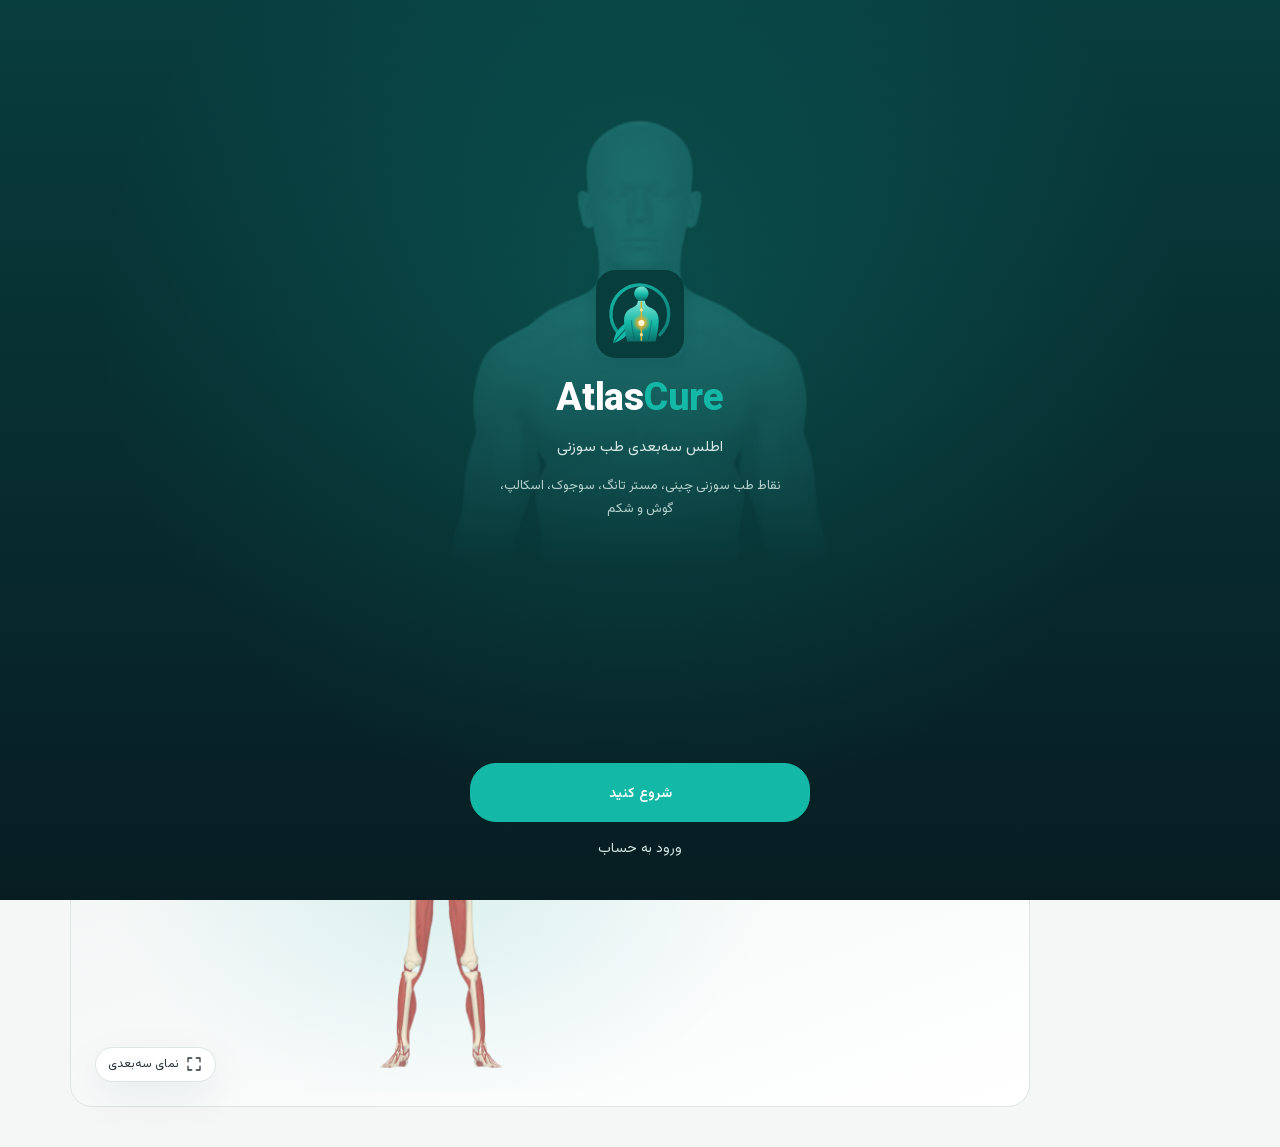
==== commit 4e6aa837: "بدن قبلی با دست‌های طبیعیِ مدل سوجوک؛ نقاط دست روی دست تازه" ====
--- a/app/index.html
+++ b/app/index.html
@@ -11,7 +11,7 @@
   <link rel="manifest" href="./manifest.webmanifest">
   <link rel="apple-touch-icon" href="./icon-192.png">
   <link rel="stylesheet" href="./fonts/vazirmatn.css">
-  <script type="module" crossorigin src="./assets/app-BwAK01rs.js"></script>
+  <script type="module" crossorigin src="./assets/app-CeS3tdp6.js"></script>
   <link rel="modulepreload" crossorigin href="./assets/PlanView-_GGP8cqb.js">
   <link rel="stylesheet" crossorigin href="./assets/PlanView-B005KpKV.css">
 </head>
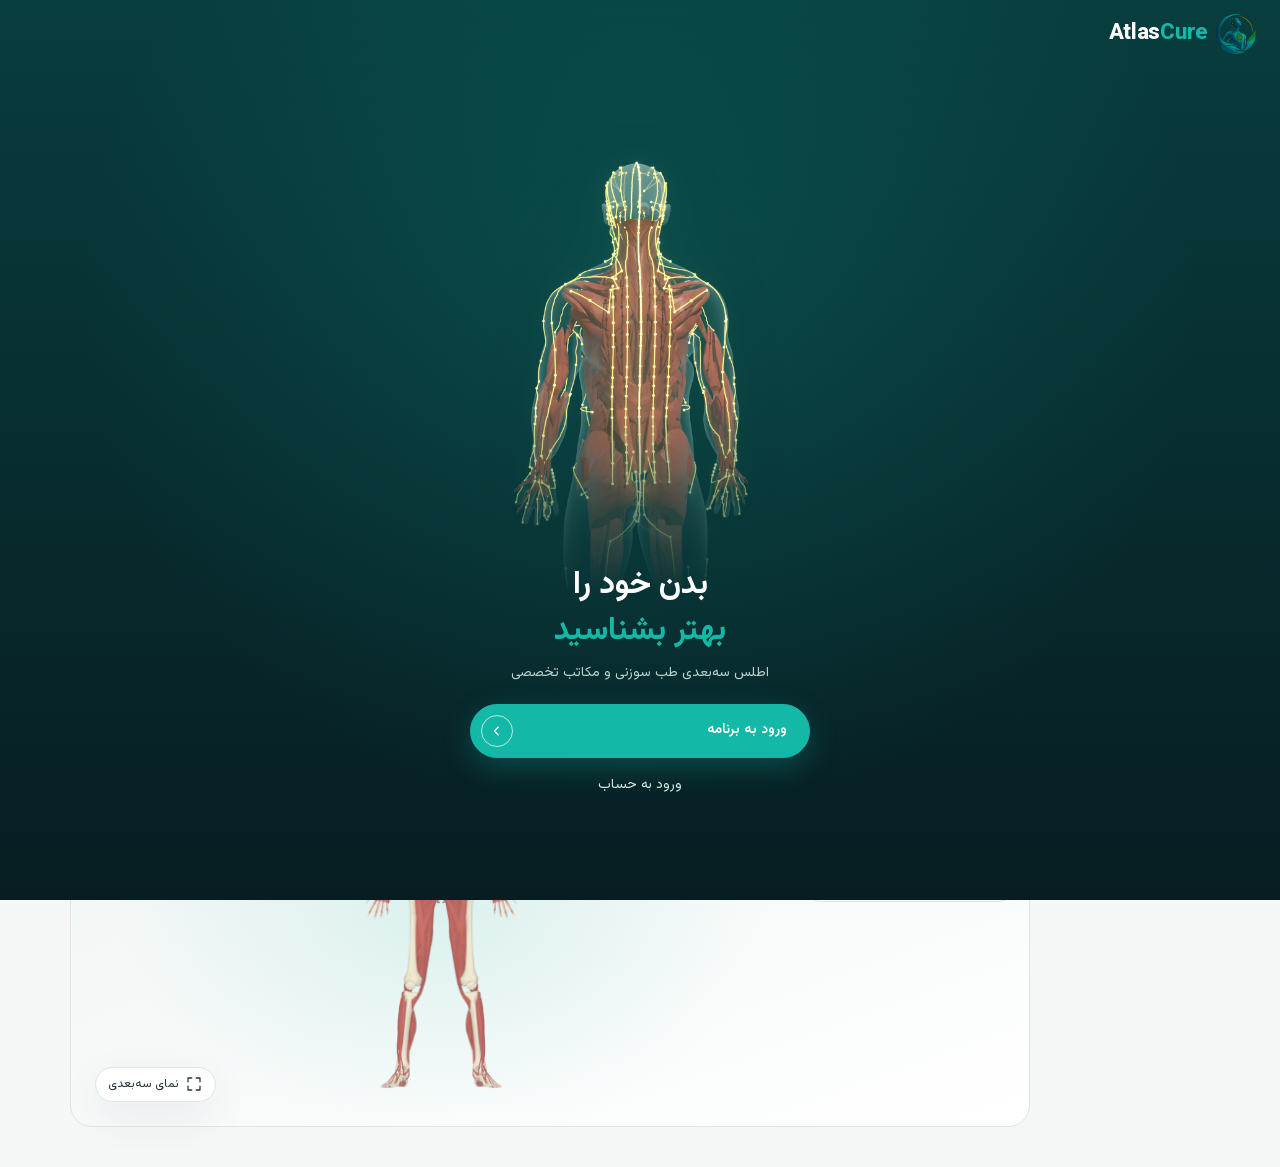
==== commit 997bcc69: "مچ صاف، ابزارهای پنل، PDF پیوست، ظاهر مثل طرح کارفرما" ====
--- a/app/index.html
+++ b/app/index.html
@@ -11,9 +11,9 @@
   <link rel="manifest" href="./manifest.webmanifest">
   <link rel="apple-touch-icon" href="./icon-192.png">
   <link rel="stylesheet" href="./fonts/vazirmatn.css">
-  <script type="module" crossorigin src="./assets/app-CeS3tdp6.js"></script>
-  <link rel="modulepreload" crossorigin href="./assets/PlanView-_GGP8cqb.js">
-  <link rel="stylesheet" crossorigin href="./assets/PlanView-B005KpKV.css">
+  <script type="module" crossorigin src="./assets/app-ClP112J6.js"></script>
+  <link rel="modulepreload" crossorigin href="./assets/PlanView-B-QSVtJz.js">
+  <link rel="stylesheet" crossorigin href="./assets/PlanView-DGordvSb.css">
 </head>
 <body>
   <div id="app"></div>
--- a/app/assets/PlanView-DGordvSb.css
+++ b/app/assets/PlanView-DGordvSb.css
@@ -0,0 +1 @@
+:root{color-scheme:light;--brand: #083d3e;--brand-2: #155260;--gold: #d4af37;--teal: #14b8a6;--bg: #f5f7f6;--panel: #fff;--raised: #eef3f2;--sheet: #fff;--text: #27343a;--muted: #5d6f75;--line: #dde6e4;--accent: #17857b;--accent-ink: #fff;--subtle: #e2f2ef;--warm: #8a6a2c;--danger: #a6402b;--new: #e5533d;--shadow: 0 14px 40px #083d3e14;--radius: 14px;--marker: #151515;--marker-selected: #e2573a}:root[data-theme=dark]{color-scheme:dark;--bg: #0a2329;--panel: #0f3039;--raised: #153c46;--sheet: #0f3039;--text: #eaf2f1;--muted: #9db5b6;--line: #23505a;--accent: #3cc4b6;--accent-ink: #062a2e;--subtle: #154a51;--warm: #e2c88f;--danger: #f4b8a6;--shadow: 0 18px 50px #00090c66;--marker: #151515;--marker-selected: #f0c46a}*{box-sizing:border-box}html,body{height:100%}body{margin:0;background:var(--bg);color:var(--text);font-family:Vazirmatn,Tahoma,sans-serif;font-size:14px;line-height:1.8;-webkit-tap-highlight-color:transparent}#app{min-height:100%}button,input,textarea,select{font:inherit;color:inherit}button{cursor:pointer;touch-action:manipulation}button:disabled{opacity:.5;cursor:default}:focus-visible{outline:3px solid var(--accent);outline-offset:2px}bdi.code,.ltr{direction:ltr;unicode-bidi:isolate}.sr{position:absolute;width:1px;height:1px;overflow:hidden;clip:rect(0 0 0 0)}svg.i{width:20px;height:20px;fill:none;stroke:currentColor;stroke-width:1.7;stroke-linecap:round;stroke-linejoin:round;flex-shrink:0}.btn{min-height:44px;display:inline-flex;align-items:center;justify-content:center;gap:8px;padding:0 16px;border-radius:10px;border:1px solid var(--line);background:var(--raised);color:inherit;text-decoration:none}.btn:hover{border-color:var(--muted)}.btn.primary{background:var(--accent);border-color:var(--accent);color:var(--accent-ink);font-weight:600}.btn.ghost{background:transparent}.icon-btn{width:44px;height:44px;display:grid;place-items:center;border-radius:12px;border:1px solid var(--line);background:transparent;flex-shrink:0;position:relative}.icon-btn:hover{background:var(--raised)}.icon-btn[aria-pressed=true]{background:var(--subtle);color:var(--accent);border-color:var(--accent)}.dot-new{position:absolute;top:7px;left:7px;width:8px;height:8px;border-radius:50%;background:var(--new)}.top{height:64px;padding:0 20px;display:flex;align-items:center;gap:12px;border-bottom:1px solid var(--line);background:var(--panel);position:relative;z-index:20}.top h1{font-size:16px;margin:0;font-weight:700;white-space:nowrap;overflow:hidden;text-overflow:ellipsis}.top .sub{font-size:11px;color:var(--muted);margin:0}.top .grow{flex:1;min-width:0}.brand-mark{flex-shrink:0;object-fit:contain}.brand-mark.tile{background:#083d3e;border-radius:12px;padding:3px}.wordmark{font-weight:800;letter-spacing:-.3px;unicode-bidi:isolate}.wordmark b{font-weight:800;color:var(--brand)}.wordmark i{font-style:normal;color:var(--teal)}:root[data-theme=dark] .wordmark b{color:#eaf2f1}.top .brand-title{display:flex;flex-direction:column;align-items:flex-start;line-height:1.25;font-size:19px}.top .brand-title .sub{font-size:11px;font-weight:400;display:block}.sidebar{position:fixed;top:0;bottom:0;right:0;width:230px;z-index:25;padding:18px 14px;background:linear-gradient(180deg,#083d3e,#0b2c34);color:#d6e8e5;display:flex;flex-direction:column;gap:22px}.side-brand{display:flex;align-items:center;gap:10px;color:#fff;text-decoration:none;font-size:18px;line-height:1.3}.side-brand small{display:block;font-size:10px;color:#9fc2bd;font-weight:400}.sidebar .wordmark b{color:#fff}.side-nav{display:flex;flex-direction:column;gap:4px}.side-nav a{display:flex;align-items:center;gap:12px;min-height:44px;padding:0 12px;border-radius:11px;color:#b8d4d1;text-decoration:none;font-size:14px}.side-nav a:hover{background:#ffffff12;color:#fff}.side-nav a[aria-current=page]{background:#14b8a6;color:#fff;font-weight:600}.with-side>.top,.with-side>main{margin-right:230px}.with-side>.top .brand-mark{display:none}.avatar{border-radius:50%;background:var(--subtle);color:var(--accent);border-color:transparent}.tabbar{display:none}.home{max-width:1000px;margin:0 auto;padding:22px 20px 40px}.global-search{position:relative}.search-input{width:100%;height:50px;border-radius:14px;border:1px solid var(--line);background:var(--panel);padding:0 44px 0 14px}.search-input::placeholder{color:var(--muted);font-size:13px}.search-wrap{position:relative}.search-wrap>svg{position:absolute;right:13px;top:15px;color:var(--muted);pointer-events:none}.home-h{margin:26px 2px 12px;font-size:15px}.big3{display:grid;grid-template-columns:repeat(3,minmax(0,1fr));gap:12px;margin-top:16px}.big{position:relative;border:1px solid var(--line);background:var(--panel);border-radius:18px;padding:18px 8px 14px;display:flex;flex-direction:column;align-items:center;gap:10px;font-size:14px;font-weight:600;transition:border-color .15s,box-shadow .15s}.big:hover{border-color:var(--accent);box-shadow:var(--shadow)}.big svg{width:34px;height:34px;padding:0;color:var(--accent);stroke-width:1.5}.big .dot-new{top:12px;left:12px}.body-card{margin-top:16px;border-radius:22px;background:linear-gradient(160deg,var(--raised),var(--panel));border:1px solid var(--line);display:grid;grid-template-columns:210px minmax(0,1fr);gap:8px;padding:14px;min-height:420px}.body-view{position:relative;border:0;background:radial-gradient(ellipse at 50% 55%,#14b8a61f,transparent 65%);border-radius:16px;padding:10px 0 0;display:flex;justify-content:center}.body-view img{height:440px;width:auto;max-width:100%;object-fit:contain}.open3d{position:absolute;bottom:10px;left:10px;display:flex;gap:6px;align-items:center;padding:6px 12px;border-radius:20px;background:var(--panel);border:1px solid var(--line);font-size:12px;box-shadow:var(--shadow)}.layer-list{order:-1;background:var(--panel);border:1px solid var(--line);border-radius:16px;padding:12px;align-self:start;display:flex;flex-direction:column;gap:2px}.layer-list h3{margin:0 0 6px;font-size:13px}.layer-list button{display:flex;align-items:center;gap:10px;min-height:44px;border:0;background:transparent;border-radius:10px;padding:0 8px;font-size:13px;color:var(--muted)}.layer-list button[aria-checked=true]{color:var(--text);background:var(--subtle);font-weight:600}.layer-list button svg{color:var(--accent)}.switch{width:30px;height:18px;border-radius:10px;background:var(--line);position:relative;flex-shrink:0;transition:background .15s}.switch:after{content:"";position:absolute;top:2px;right:2px;width:14px;height:14px;border-radius:50%;background:#fff;transition:right .15s;box-shadow:0 1px 3px #0003}[aria-checked=true]>.switch{background:var(--accent)}[aria-checked=true]>.switch:after{right:14px}.style-list{display:flex;flex-direction:column;gap:10px}.style-row{display:flex;align-items:center;gap:14px;min-height:76px;padding:10px 14px;text-align:right;background:var(--panel);border:1px solid var(--line);border-radius:16px}.style-row:hover{border-color:var(--accent)}.style-row .grow{flex:1;min-width:0}.style-row b{display:block;font-size:15px}.style-row small{display:block;font-size:12px;color:var(--muted)}.style-row>svg:last-child{color:var(--muted)}.row-icon.big{width:48px;height:48px;border-radius:14px;border:0;padding:0;min-height:0}.row-icon.big svg{width:26px;height:26px}.badge-new{background:var(--new);color:#fff;border-radius:20px;padding:0 10px;font-size:11px;white-space:nowrap}.mer-layout{display:grid;grid-template-columns:minmax(0,1fr) minmax(0,1fr);gap:14px;align-items:start}.mer-list{background:var(--panel);border:1px solid var(--line);border-radius:18px;padding:8px}.mer-row{width:100%;display:flex;align-items:center;gap:10px;min-height:46px;padding:0 10px;border:0;background:transparent;border-radius:10px;font-size:14px;text-align:right}.mer-row:hover{background:var(--raised)}.mer-row i{width:12px;height:12px;border-radius:50%;flex-shrink:0;box-shadow:0 0 0 3px var(--raised);background:var(--line)}.mer-row .grow{flex:1}.mer-row .code{font-size:12px;color:var(--muted);direction:ltr}.mer-row small{min-width:18px;font-size:11px;color:var(--muted);text-align:left}.mer-row.empty{opacity:.45}.mer-row.empty:hover{background:transparent}.mer-row.all{border-top:1px solid var(--line);border-radius:0 0 10px 10px;margin-top:4px;color:var(--accent);font-weight:600}.mer-figure{border:0;background:radial-gradient(ellipse at 50% 50%,#14b8a61f,transparent 65%);border-radius:18px;padding:10px;position:sticky;top:16px}.mer-figure img{width:100%;height:auto;max-height:76svh;object-fit:contain}.page-actions{display:flex;justify-content:flex-end}.disclaimer{margin-top:24px;font-size:12px;color:var(--muted);display:flex;gap:8px;align-items:flex-start}.version{margin:10px 0 0;font-size:11px;color:var(--muted);line-height:2}.version a{color:inherit}.splash{position:fixed;inset:0;z-index:60;display:flex;flex-direction:column;align-items:center;padding:calc(14px + env(safe-area-inset-top)) 24px calc(24px + env(safe-area-inset-bottom));color:#eaf6f4;overflow:hidden;text-align:center;background:radial-gradient(ellipse at 50% 32%,#14b8a62e,transparent 62%),linear-gradient(180deg,#083d3e,#071d22)}.splash-brand{position:relative;z-index:1;align-self:stretch;display:flex;align-items:center;gap:8px;font-size:22px}.splash .wordmark b{color:#fff}.splash-art{position:relative;flex:1 1 auto;min-height:0;width:auto;max-width:100%;height:100%;max-height:62svh;object-fit:contain;margin:4px auto -6svh;pointer-events:none;-webkit-mask-image:linear-gradient(to bottom,#000 62%,transparent 96%);mask-image:linear-gradient(to bottom,#000 62%,transparent 96%)}.splash-body{position:relative;z-index:1;display:flex;flex-direction:column;align-items:center;gap:6px;margin-bottom:18px}.splash-body h1{margin:0;font-size:32px;line-height:1.45;color:#fff}.splash-body h1 span{color:#14b8a6}.splash-body p{margin:0;font-size:14px;color:#b8d4d1;max-width:300px}.splash-actions{position:relative;z-index:1;width:100%;max-width:340px;display:flex;flex-direction:column;gap:6px}.splash .btn.primary{background:#14b8a6;border-color:#14b8a6;color:#fff;min-height:54px;border-radius:27px;box-shadow:0 10px 28px #14b8a640}.splash-cta{justify-content:space-between;padding:0 22px 0 10px}.splash-cta .cta-ico{width:32px;height:32px;border-radius:50%;border:1.5px solid #ffffffb0;display:grid;place-items:center}.btn.link{background:transparent;border-color:transparent;color:#d6e8e5}.status-card{display:flex;gap:16px;align-items:center;padding:20px;border-radius:18px;color:#eaf6f4;background:linear-gradient(135deg,#083d3e,#155260)}.status-card h2{margin:0;font-size:17px;color:#fff}.status-card p{margin:2px 0 0;font-size:13px;color:#b8d4d1}.status-icon{width:52px;height:52px;border-radius:16px;display:grid;place-items:center;background:#d4af3726;color:var(--gold);flex-shrink:0}.status-icon svg{width:28px;height:28px}.plans{display:grid;grid-template-columns:1fr 1fr;gap:12px}.plan-card{background:var(--panel);border:1px solid var(--line);border-radius:16px;padding:18px;display:flex;flex-direction:column;gap:6px}.plan-card h3{margin:0;font-size:16px}.plan-card .price{margin:0;font-size:15px;font-weight:700;color:var(--accent)}.plan-card .muted{margin:0 0 8px;font-size:12px;flex:1}.activate h3{display:flex;gap:8px;align-items:center}.activate .muted{margin:0 0 10px;font-size:12px}.activate-row{display:flex;gap:8px}.activate-row .input{flex:1;min-width:0;height:46px;letter-spacing:1px}.rows{padding:4px 6px}.row{width:100%;display:flex;align-items:center;gap:12px;min-height:56px;padding:0 8px;border:0;border-bottom:1px solid var(--line);background:transparent;color:var(--text);text-decoration:none;text-align:right;font-size:14px}.row:last-child{border-bottom:0}.row:hover{background:var(--raised);border-radius:10px}.row .grow{flex:1}.row>svg:last-child{color:var(--muted)}.row-icon{width:36px;height:36px;border-radius:11px;display:grid;place-items:center;background:var(--subtle);color:var(--accent);flex-shrink:0}.section{display:grid;grid-template-columns:320px minmax(0,1fr);height:calc(100svh - 64px);min-height:480px}.side{border-left:1px solid var(--line);background:var(--panel);display:flex;flex-direction:column;min-height:0;padding:16px 16px 0;gap:12px}.side .search-input{height:46px;background:var(--bg)}.list-head{display:flex;justify-content:space-between;font-size:12px;color:var(--muted)}.list{flex:1;overflow:auto;margin:0 -8px;padding:0 8px 16px;scrollbar-width:thin}.item{width:100%;display:flex;align-items:center;gap:10px;padding:9px 6px;min-height:56px;border:0;border-bottom:1px solid var(--line);background:transparent;text-align:right}.item:hover,.item[aria-current=true]{background:var(--subtle);border-radius:8px}.item .names{flex:1;min-width:0}.item .name{display:block;font-weight:500;white-space:nowrap;overflow:hidden;text-overflow:ellipsis}.item .kind{display:block;font-size:11px;color:var(--muted)}.item .code{font-size:12px;color:var(--muted)}.item .swatch{width:10px;height:10px;border-radius:50%;background:var(--accent);flex-shrink:0;box-shadow:0 0 0 4px var(--subtle)}.item .swatch.region{border-radius:3px}.item .lock{color:var(--warm)}.empty{color:var(--muted);font-size:12px;padding:16px 4px}.chips{display:flex;gap:6px;flex-wrap:wrap}.chip{border:1px solid var(--line);background:transparent;border-radius:30px;min-height:34px;padding:0 12px;font-size:12px;display:inline-flex;align-items:center;gap:6px}.chip[aria-pressed=true]{background:var(--accent);border-color:var(--accent);color:var(--accent-ink)}.chip i{width:8px;height:8px;border-radius:50%;display:inline-block}.stage-wrap{position:relative;min-width:0;overflow:hidden;overflow:clip;isolation:isolate;background:radial-gradient(ellipse at 50% 45%,#719cad16,transparent 66%)}.stage{position:absolute;inset:0;touch-action:none}.stage canvas{display:block;width:100%;height:100%;outline:none}.float{position:absolute;z-index:3}.panel{background:var(--panel);border:1px solid var(--line);border-radius:12px;box-shadow:var(--shadow)}.seg{display:flex;padding:4px;gap:2px}.seg button{min-height:38px;padding:0 13px;border:0;background:transparent;border-radius:8px;font-size:12px;color:var(--muted);white-space:nowrap}.seg button[aria-pressed=true]{background:var(--accent);color:var(--accent-ink);font-weight:600}.models{top:14px;right:14px}.layers{top:14px;left:14px;display:flex;gap:6px;align-items:center}.toolbar{bottom:18px;left:50%;transform:translate(-50%);display:flex;gap:2px;padding:5px}.tool{min-height:44px;border:0;background:transparent;border-radius:9px;padding:0 12px;display:flex;align-items:center;gap:6px;font-size:12px;white-space:nowrap}.tool:hover{background:var(--raised)}.tool[aria-pressed=true]{background:var(--subtle);color:var(--accent)}.plabels{position:absolute;inset:0;z-index:2;pointer-events:none;overflow:hidden}.plabel{position:absolute;left:0;top:0;white-space:nowrap;font-size:11px;font-weight:500;line-height:16px;padding:0 3px;color:var(--text);will-change:transform;letter-spacing:.2px;text-shadow:0 0 2px var(--bg),0 0 3px var(--bg),0 0 5px var(--bg)}.plabel.strong{font-size:12px;font-weight:700;line-height:22px;padding:0 9px;background:var(--panel);color:var(--accent);border:1px solid var(--line);border-radius:8px;box-shadow:var(--shadow);text-shadow:none}.status-box{position:absolute;inset:0;display:grid;place-items:center;z-index:4;pointer-events:none}.status-box>div{background:var(--panel);border:1px solid var(--line);border-radius:14px;padding:18px 26px;text-align:center;box-shadow:var(--shadow);font-size:13px}.spinner{width:24px;height:24px;border:2px solid var(--line);border-top-color:var(--accent);border-radius:50%;animation:spin 1s linear infinite;margin:0 auto 10px}@keyframes spin{to{transform:rotate(360deg)}}.sheet{position:absolute;bottom:0;right:0;left:0;z-index:6;background:var(--sheet);border-top:1px solid var(--line);box-shadow:0 -16px 55px #0003;padding:18px 24px 22px;max-height:62%;overflow:auto;transform:translateY(105%);transition:transform .3s ease;visibility:hidden;scrollbar-width:thin}.sheet.open{transform:none;visibility:visible}.sheet-head{display:flex;align-items:center;gap:12px;margin-bottom:14px}.sheet-head .grow{flex:1;min-width:0}.sheet-head h2{margin:0;font-size:20px}.sheet-head .en{font-size:12px;color:var(--muted);text-align:right}.codebox{border:1px solid var(--line);border-radius:10px;padding:3px 12px;color:var(--accent);font-size:15px}.sheet-grid{display:grid;grid-template-columns:repeat(3,minmax(0,1fr));gap:16px 24px}.field h3{margin:0 0 3px;font-size:11px;color:var(--muted);font-weight:500}.field p{margin:0;font-size:13px;white-space:pre-line;unicode-bidi:plaintext}.field.wide{grid-column:1 / -1}.sheet-note{margin:14px 0 0;font-size:11px;color:var(--warm)}.sheet-actions{display:flex;gap:6px}.locked{border:1px dashed var(--warm);border-radius:12px;padding:14px;color:var(--warm);display:flex;gap:12px;align-items:center;justify-content:space-between;flex-wrap:wrap}.point-image{width:100%;max-height:220px;object-fit:cover;border-radius:14px;margin-bottom:10px}.rows-fold details{border-bottom:1px solid var(--line)}.rows-fold summary{list-style:none;display:flex;justify-content:space-between;align-items:center;min-height:48px;cursor:pointer;font-weight:600;font-size:14px}.rows-fold summary::-webkit-details-marker{display:none}.rows-fold summary svg{color:var(--muted);transition:transform .15s}.rows-fold details[open] summary svg{transform:rotate(-90deg)}.rows-fold p{margin:-4px 0 12px;font-size:13px;color:var(--muted);white-space:pre-line;unicode-bidi:plaintext;line-height:2}.fav-big{width:100%;margin-top:14px;min-height:50px;border-radius:14px}.merchip{top:auto;bottom:86px;right:50%;transform:translate(50%);display:flex;align-items:center;gap:8px;min-height:40px;padding:0 14px;border-radius:22px;font-size:13px}.merchip i{width:10px;height:10px;border-radius:50%}.grip{display:none;width:34px;height:4px;background:var(--line);border-radius:4px;margin:0 auto 12px}.draw-layer{position:absolute;inset:0;z-index:5;touch-action:none;cursor:crosshair}.draw-tools{position:absolute;z-index:7;top:70px;left:14px;display:flex;flex-direction:column;gap:6px;padding:6px}.draw-tools .sw{width:30px;height:30px;border-radius:50%;border:2px solid var(--panel)}.draw-tools .sw[aria-pressed=true]{outline:2px solid var(--accent)}.stage-wrap:has(.draw-layer) .layers{visibility:hidden}.toast{position:fixed;bottom:24px;left:50%;transform:translate(-50%);z-index:50;background:var(--text);color:var(--bg);padding:10px 18px;border-radius:12px;box-shadow:var(--shadow);font-size:13px;max-width:calc(100% - 32px);text-align:center}.page{max-width:820px;margin:0 auto;padding:24px 20px 40px}.page h2{margin:0 0 4px}.card{background:var(--panel);border:1px solid var(--line);border-radius:14px;padding:16px;margin-top:12px}.card h3{margin:0 0 6px;font-size:15px}.muted{color:var(--muted)}textarea,.input{width:100%;background:var(--bg);border:1px solid var(--line);border-radius:10px;padding:10px 12px;unicode-bidi:plaintext}textarea{min-height:120px;resize:vertical}footer.foot{padding:14px 20px;color:var(--muted);font-size:11px;border-top:1px solid var(--line);text-align:center}@media (max-width: 900px){.sidebar{display:none}.with-side>.top,.with-side>main{margin-right:0}.with-side>.top .brand-mark{display:block}.tabbar{display:flex;position:fixed;bottom:0;right:0;left:0;z-index:30;justify-content:space-around;background:var(--panel);border-top:1px solid var(--line);padding:4px 6px calc(4px + env(safe-area-inset-bottom));box-shadow:0 -8px 24px #083d3e0d}.tabbar a{flex:1;display:flex;flex-direction:column;align-items:center;justify-content:center;gap:0;min-height:54px;padding:4px;font-size:11px;color:var(--muted);text-decoration:none}.tabbar a[aria-current=page]{color:var(--accent);font-weight:600}.tabbar a[aria-current=page] svg{background:var(--subtle);border-radius:10px;padding:2px 10px;width:44px;height:26px}.home,.page{padding-bottom:96px}.section{grid-template-columns:260px minmax(0,1fr)}.sheet-grid{grid-template-columns:1fr 1fr}.models{max-width:calc(100% - 28px);overflow-x:auto;scrollbar-width:none}.models~.layers{top:72px}}@media (max-width: 700px){.top{height:56px;padding:0 12px;gap:8px}.top h1{font-size:14px}.top .sub{display:none}.home{padding:14px 14px 96px}.big3{gap:10px;margin-top:12px}.big{padding:14px 4px 10px;border-radius:16px;font-size:13px}.big svg{width:28px;height:28px}.body-card{grid-template-columns:150px minmax(0,1fr);padding:10px;min-height:0;border-radius:18px}.body-view img{height:330px}.layer-list{padding:8px}.layer-list button{min-height:40px;padding:0 4px;gap:6px;font-size:12px}.layer-list button>svg{display:none}.mer-layout{grid-template-columns:1fr;gap:10px}.mer-figure{position:static}.mer-figure img{max-height:56svh}.mer-row{min-height:40px;padding:0 6px;gap:8px;font-size:13px}.plans{grid-template-columns:1fr}.section{display:flex;flex-direction:column;height:calc(100svh - 56px)}.side{flex:none;border:0;border-bottom:1px solid var(--line);padding:10px 12px;gap:8px;position:relative;z-index:8}.side .list-head,.side .side-extra{display:none}.side .list{display:none;position:absolute;top:64px;right:12px;left:12px;max-height:50svh;background:var(--panel);border:1px solid var(--line);border-radius:12px;margin:0;box-shadow:var(--shadow)}.side.open .list{display:block}.stage-wrap{flex:1;min-height:0}.models{top:10px;right:10px;max-width:calc(100% - 20px)}.layers{top:10px;left:10px}.models~.layers{top:68px}.seg button{padding:0 9px;font-size:11px;min-height:40px}.toolbar{bottom:12px;width:calc(100% - 24px);justify-content:space-between}.tool{flex-direction:column;gap:0;font-size:10px;padding:4px;flex:1;line-height:1.6}.tool svg{width:18px;height:18px}.sheet{padding:10px 16px 20px;max-height:70%;border-radius:18px 18px 0 0}.grip{display:block}.sheet-grid{grid-template-columns:1fr;gap:12px}.sheet-head h2{font-size:17px}.sheet-head{flex-wrap:wrap;row-gap:8px}.sheet-actions{flex:1 0 100%;justify-content:flex-start}}@media (min-width: 1200px) and (min-height: 600px){.sheet{inset:70px auto 14px 14px;width:380px;max-height:none;padding:16px 20px 20px;border:1px solid var(--line);border-radius:16px;box-shadow:var(--shadow);transform:translate(calc(-100% - 24px))}.sheet.open{transform:none}.sheet .sheet-head{flex-wrap:wrap;row-gap:10px}.sheet .sheet-actions{flex:1 0 100%}.stage-wrap:has(.sheet.open) .toolbar{left:calc(50% + 197px)}}@media (min-width: 901px){.with-side>.top.top-dark{background:var(--panel);color:var(--text);border-bottom-color:var(--line)}.with-side>.top .brand-title .wordmark{display:none}.with-side>.top .brand-title .sub{font-size:16px;font-weight:700;color:var(--text)}.with-side>.top.top-dark .avatar{background:var(--subtle);color:var(--accent);border-color:transparent}}@media (prefers-reduced-motion: reduce){*{transition:none!important;animation:none!important}}.mer-row .has-article{color:var(--accent);margin-inline-start:6px;vertical-align:-2px}.article{max-width:780px}.art-head{display:flex;gap:14px;align-items:center;padding:18px;border-radius:18px;background:linear-gradient(135deg,#083d3e,#145a62);color:#fff}.art-head h2{margin:0;font-size:22px}.art-sub{margin:2px 0 0;color:#cfe9e5;font-size:13px}.art-en{margin:2px 0 0;color:#9fc9c3;font-size:12px;text-align:right}.art-code{width:56px;height:56px;border-radius:16px;display:grid;place-items:center;font-weight:700;font-size:18px;background:var(--mer, #14b8a6);color:#fff;box-shadow:0 0 0 3px #fff2;flex-shrink:0}.art-summary{color:var(--muted);font-size:13px;margin:12px 2px}.art-actions{margin:12px 0}.art-points{display:flex;flex-wrap:wrap;gap:6px;margin:8px 0 14px}.art-points .chip{min-height:32px;font-size:12px}.art-toc{display:flex;flex-wrap:wrap;gap:6px 14px;padding:12px 14px;background:var(--panel);border:1px solid var(--line);border-radius:14px;font-size:12px}.art-toc a{color:var(--accent);text-decoration:none}.art-toc a:hover{text-decoration:underline}.art-sec{margin-top:22px;scroll-margin-top:80px}.art-sec h3{font-size:17px;margin:0 0 8px;padding-bottom:6px;border-bottom:2px solid var(--accent);display:inline-block}.art-sec h4{font-size:14px;margin:16px 0 4px;color:var(--accent)}.art-sec p,.art-sec li{font-size:14px;line-height:2;margin:0 0 8px;text-align:justify}.art-sec ul{padding-inline-start:20px;margin:0 0 8px}.art-sec strong{color:var(--text)}.pt-link{color:var(--accent);font-weight:600;text-decoration:none;border-bottom:1px dashed currentColor}@media (max-width: 700px){.art-head{padding:14px;gap:10px}.art-head h2{font-size:18px}.art-code{width:46px;height:46px;font-size:15px}}.dd-row{display:none;top:10px;right:10px;left:10px;gap:8px;justify-content:space-between;pointer-events:none}.dd{position:relative;pointer-events:auto;border-radius:22px}.dd summary{list-style:none;display:flex;align-items:center;gap:6px;min-height:40px;padding:0 12px;font-size:13px;font-weight:600;cursor:pointer;white-space:nowrap;color:var(--text)}.dd summary::-webkit-details-marker{display:none}.dd[open] summary{color:var(--accent)}.dd-list{position:absolute;top:46px;inset-inline-start:0;min-width:160px;display:flex;flex-direction:column;padding:6px;background:var(--panel);border:1px solid var(--line);border-radius:14px;box-shadow:var(--shadow);z-index:5}.dd-row .dd:last-child .dd-list{inset-inline-start:auto;inset-inline-end:0}.dd-list button{border:0;background:transparent;text-align:right;min-height:42px;padding:0 12px;border-radius:10px;font-size:14px}.dd-list button[aria-pressed=true]{background:var(--subtle);color:var(--accent);font-weight:600}.dd-list .dd-toggle{border-top:1px solid var(--line);border-radius:0 0 10px 10px;margin-top:4px}@media (max-width: 700px){.dd-row{display:flex}.stage-wrap>.models,.stage-wrap>.layers{display:none}}@media (max-height: 520px) and (orientation: landscape){.top{height:44px;padding:0 10px}.top .sub{display:none}.section{height:calc(100svh - 44px);min-height:0;display:flex}.section .stage-wrap{flex:1;height:100%}.section .side{display:none}.tabbar{display:none!important}.dd-row{display:flex;right:10px;left:auto}.stage-wrap>.models,.stage-wrap>.layers{display:none}.toolbar{flex-direction:column;left:10px;top:50%;bottom:auto;width:auto;transform:translateY(-50%)}.tool{flex-direction:row;font-size:0;min-height:38px;padding:0 9px}.tool svg{width:18px;height:18px}.merchip{bottom:10px}.sheet{max-height:88%}}.top.top-dark{background:#083d3e;border-bottom-color:#ffffff14;color:#fff}.top.top-dark .wordmark b{color:#fff}.top.top-dark .sub{color:#9fc9c3}.top.top-dark .icon-btn{border-color:#ffffff26;color:#eaf6f4}.top.top-dark .icon-btn:hover{background:#ffffff14}.top.top-dark .avatar{background:#ffffff14;color:#14b8a6;border-color:#ffffff26}.app-hero{position:relative;overflow:hidden;border-radius:22px;margin-bottom:16px;color:#fff;min-height:300px;display:grid;grid-template-columns:1fr 1fr;align-items:center;background:radial-gradient(ellipse 60% 80% at 30% 40%,#14b8a633,transparent 70%),linear-gradient(160deg,#0a4a4a,#083d3e 50%,#062b2c)}.app-hero picture{grid-column:1;grid-row:1;display:contents}.app-hero-art{grid-column:1;grid-row:1;width:100%;height:100%;max-height:360px;object-fit:contain;-webkit-mask-image:linear-gradient(to bottom,#000 70%,transparent 98%);mask-image:linear-gradient(to bottom,#000 70%,transparent 98%)}.app-hero-copy{grid-column:2;grid-row:1;padding:24px;position:relative;z-index:1}.app-hero h2{margin:0 0 8px;font-size:30px;line-height:1.45}.app-hero h2 span{color:#14b8a6}.app-hero p{margin:0 0 18px;color:#b8d4d1;font-size:14px}.hero-cta{background:#14b8a6;border-color:#14b8a6;color:#fff;border-radius:999px;min-height:48px;padding:0 8px 0 20px;font-weight:600;box-shadow:0 10px 28px #14b8a640}.hero-cta .cta-ico{width:30px;height:30px;border-radius:50%;border:1.5px solid #ffffffb0;display:grid;place-items:center}@media (max-width: 700px){.home .app-hero{margin:-14px -14px 16px;border-radius:0 0 26px 26px;grid-template-columns:1fr;min-height:0}.app-hero-art{grid-column:1;grid-row:1;max-height:340px;margin-top:8px}.app-hero-copy{grid-column:1;grid-row:2;text-align:center;padding:0 20px 26px;margin-top:-30px}.app-hero h2{font-size:26px}.hero-cta{width:100%;justify-content:space-between}}.empty-note{position:absolute;z-index:3;top:64px;left:50%;transform:translate(-50%);width:max-content;max-width:calc(100% - 32px);display:flex;align-items:center;gap:8px;padding:10px 14px;border-radius:12px;font-size:13px;line-height:1.8;background:var(--panel);border:1px solid var(--line);box-shadow:var(--shadow);color:var(--muted);pointer-events:none}.empty-note svg{flex-shrink:0;color:var(--accent)}.attach-list{margin:14px 0 8px;display:flex;flex-direction:column;gap:6px}.attach-list h3{font-size:13px;margin:0 0 2px;color:var(--muted);font-weight:600}.attach-item{display:flex;align-items:center;gap:10px;padding:10px 12px;border:1px solid var(--line);border-radius:12px;background:var(--raised);color:var(--text);text-decoration:none;font-size:13px}.attach-item:hover{border-color:var(--accent);color:var(--accent)}.attach-item .muted{font-size:11px}
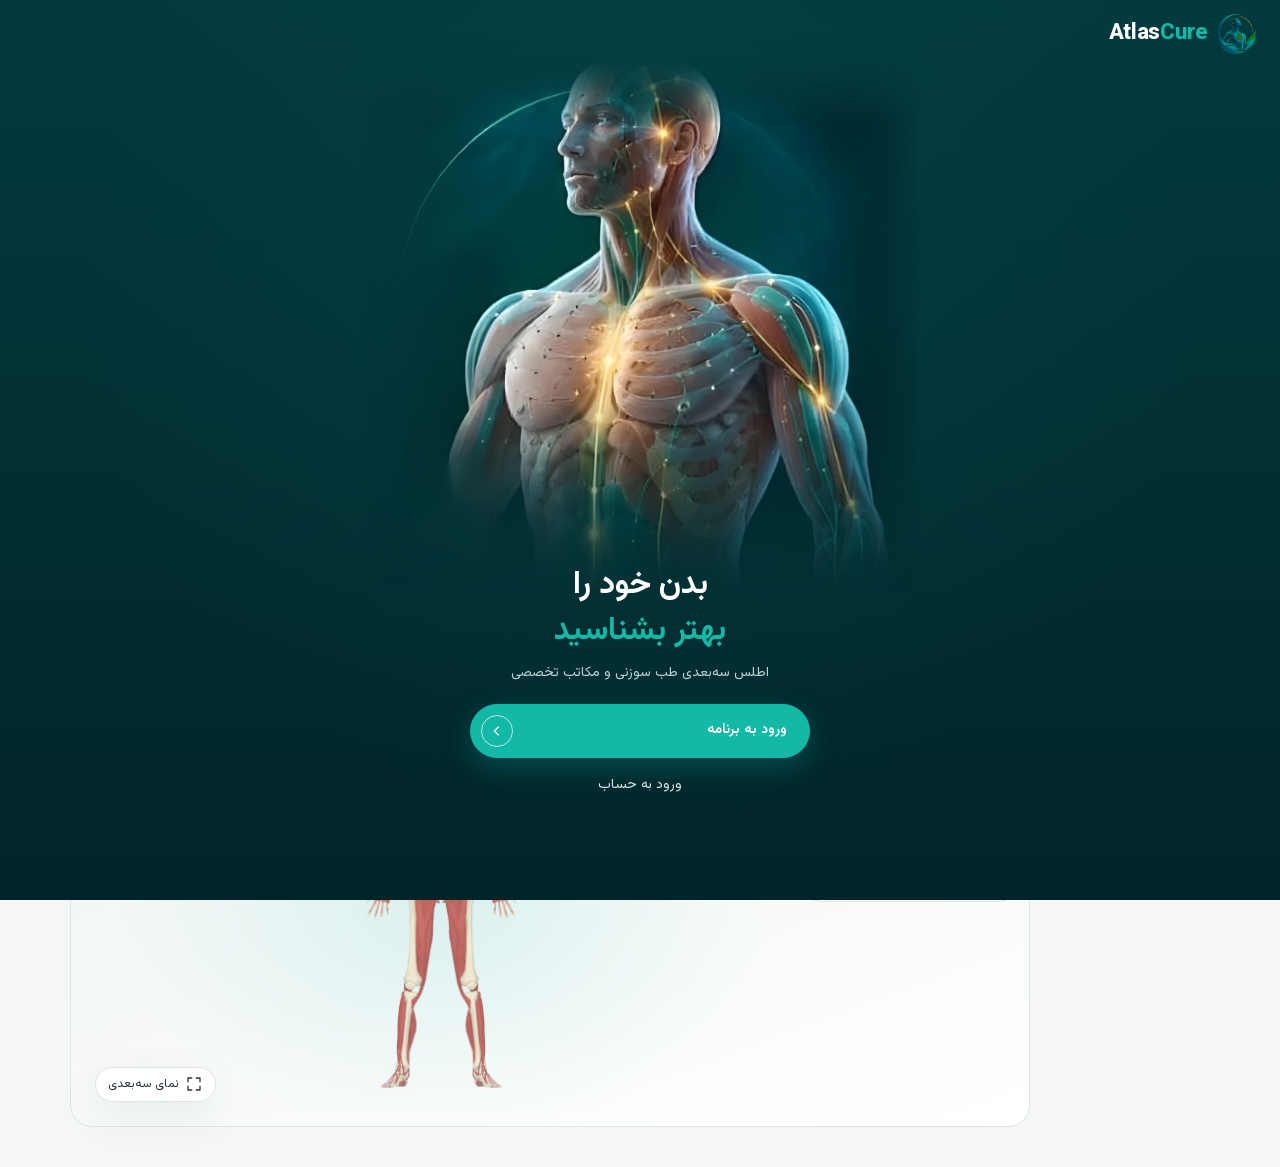
==== commit 783afe8d: "سایت معرفی مستقل، بدن از روبه‌رو در اپ، خط‌کش با درجهٔ سون" ====
--- a/app/index.html
+++ b/app/index.html
@@ -11,9 +11,9 @@
   <link rel="manifest" href="./manifest.webmanifest">
   <link rel="apple-touch-icon" href="./icon-192.png">
   <link rel="stylesheet" href="./fonts/vazirmatn.css">
-  <script type="module" crossorigin src="./assets/app-ClP112J6.js"></script>
-  <link rel="modulepreload" crossorigin href="./assets/PlanView-B-QSVtJz.js">
-  <link rel="stylesheet" crossorigin href="./assets/PlanView-DGordvSb.css">
+  <script type="module" crossorigin src="./assets/app-jV6gD3uW.js"></script>
+  <link rel="modulepreload" crossorigin href="./assets/PlanView-CSTaLnAj.js">
+  <link rel="stylesheet" crossorigin href="./assets/PlanView-CNso5J3n.css">
 </head>
 <body>
   <div id="app"></div>
--- a/app/assets/PlanView-CNso5J3n.css
+++ b/app/assets/PlanView-CNso5J3n.css
@@ -0,0 +1 @@
+:root{color-scheme:light;--brand: #083d3e;--brand-2: #155260;--gold: #d4af37;--teal: #14b8a6;--bg: #f5f7f6;--panel: #fff;--raised: #eef3f2;--sheet: #fff;--text: #27343a;--muted: #5d6f75;--line: #dde6e4;--accent: #17857b;--accent-ink: #fff;--subtle: #e2f2ef;--warm: #8a6a2c;--danger: #a6402b;--new: #e5533d;--shadow: 0 14px 40px #083d3e14;--radius: 14px;--marker: #151515;--marker-selected: #e2573a}:root[data-theme=dark]{color-scheme:dark;--bg: #0a2329;--panel: #0f3039;--raised: #153c46;--sheet: #0f3039;--text: #eaf2f1;--muted: #9db5b6;--line: #23505a;--accent: #3cc4b6;--accent-ink: #062a2e;--subtle: #154a51;--warm: #e2c88f;--danger: #f4b8a6;--shadow: 0 18px 50px #00090c66;--marker: #151515;--marker-selected: #f0c46a}*{box-sizing:border-box}html,body{height:100%}body{margin:0;background:var(--bg);color:var(--text);font-family:Vazirmatn,Tahoma,sans-serif;font-size:14px;line-height:1.8;-webkit-tap-highlight-color:transparent}#app{min-height:100%}button,input,textarea,select{font:inherit;color:inherit}button{cursor:pointer;touch-action:manipulation}button:disabled{opacity:.5;cursor:default}:focus-visible{outline:3px solid var(--accent);outline-offset:2px}bdi.code,.ltr{direction:ltr;unicode-bidi:isolate}.sr{position:absolute;width:1px;height:1px;overflow:hidden;clip:rect(0 0 0 0)}svg.i{width:20px;height:20px;fill:none;stroke:currentColor;stroke-width:1.7;stroke-linecap:round;stroke-linejoin:round;flex-shrink:0}.btn{min-height:44px;display:inline-flex;align-items:center;justify-content:center;gap:8px;padding:0 16px;border-radius:10px;border:1px solid var(--line);background:var(--raised);color:inherit;text-decoration:none}.btn:hover{border-color:var(--muted)}.btn.primary{background:var(--accent);border-color:var(--accent);color:var(--accent-ink);font-weight:600}.btn.ghost{background:transparent}.icon-btn{width:44px;height:44px;display:grid;place-items:center;border-radius:12px;border:1px solid var(--line);background:transparent;flex-shrink:0;position:relative}.icon-btn:hover{background:var(--raised)}.icon-btn[aria-pressed=true]{background:var(--subtle);color:var(--accent);border-color:var(--accent)}.dot-new{position:absolute;top:7px;left:7px;width:8px;height:8px;border-radius:50%;background:var(--new)}.top{height:64px;padding:0 20px;display:flex;align-items:center;gap:12px;border-bottom:1px solid var(--line);background:var(--panel);position:relative;z-index:20}.top h1{font-size:16px;margin:0;font-weight:700;white-space:nowrap;overflow:hidden;text-overflow:ellipsis}.top .sub{font-size:11px;color:var(--muted);margin:0}.top .grow{flex:1;min-width:0}.brand-mark{flex-shrink:0;object-fit:contain}.brand-mark.tile{background:#083d3e;border-radius:12px;padding:3px}.wordmark{font-weight:800;letter-spacing:-.3px;unicode-bidi:isolate}.wordmark b{font-weight:800;color:var(--brand)}.wordmark i{font-style:normal;color:var(--teal)}:root[data-theme=dark] .wordmark b{color:#eaf2f1}.top .brand-title{display:flex;flex-direction:column;align-items:flex-start;line-height:1.25;font-size:19px}.top .brand-title .sub{font-size:11px;font-weight:400;display:block}.sidebar{position:fixed;top:0;bottom:0;right:0;width:230px;z-index:25;padding:18px 14px;background:linear-gradient(180deg,#083d3e,#0b2c34);color:#d6e8e5;display:flex;flex-direction:column;gap:22px}.side-brand{display:flex;align-items:center;gap:10px;color:#fff;text-decoration:none;font-size:18px;line-height:1.3}.side-brand small{display:block;font-size:10px;color:#9fc2bd;font-weight:400}.sidebar .wordmark b{color:#fff}.side-nav{display:flex;flex-direction:column;gap:4px}.side-nav a{display:flex;align-items:center;gap:12px;min-height:44px;padding:0 12px;border-radius:11px;color:#b8d4d1;text-decoration:none;font-size:14px}.side-nav a:hover{background:#ffffff12;color:#fff}.side-nav a[aria-current=page]{background:#14b8a6;color:#fff;font-weight:600}.with-side>.top,.with-side>main{margin-right:230px}.with-side>.top .brand-mark{display:none}.avatar{border-radius:50%;background:var(--subtle);color:var(--accent);border-color:transparent}.tabbar{display:none}.home{max-width:1000px;margin:0 auto;padding:22px 20px 40px}.global-search{position:relative}.search-input{width:100%;height:50px;border-radius:14px;border:1px solid var(--line);background:var(--panel);padding:0 44px 0 14px}.search-input::placeholder{color:var(--muted);font-size:13px}.search-wrap{position:relative}.search-wrap>svg{position:absolute;right:13px;top:15px;color:var(--muted);pointer-events:none}.home-h{margin:26px 2px 12px;font-size:15px}.big3{display:grid;grid-template-columns:repeat(3,minmax(0,1fr));gap:12px;margin-top:16px}.big{position:relative;border:1px solid var(--line);background:var(--panel);border-radius:18px;padding:18px 8px 14px;display:flex;flex-direction:column;align-items:center;gap:10px;font-size:14px;font-weight:600;transition:border-color .15s,box-shadow .15s}.big:hover{border-color:var(--accent);box-shadow:var(--shadow)}.big svg{width:34px;height:34px;padding:0;color:var(--accent);stroke-width:1.5}.big .dot-new{top:12px;left:12px}.body-card{margin-top:16px;border-radius:22px;background:linear-gradient(160deg,var(--raised),var(--panel));border:1px solid var(--line);display:grid;grid-template-columns:210px minmax(0,1fr);gap:8px;padding:14px;min-height:420px}.body-view{position:relative;border:0;background:radial-gradient(ellipse at 50% 55%,#14b8a61f,transparent 65%);border-radius:16px;padding:10px 0 0;display:flex;justify-content:center}.body-view img{height:440px;width:auto;max-width:100%;object-fit:contain}.open3d{position:absolute;bottom:10px;left:10px;display:flex;gap:6px;align-items:center;padding:6px 12px;border-radius:20px;background:var(--panel);border:1px solid var(--line);font-size:12px;box-shadow:var(--shadow)}.layer-list{order:-1;background:var(--panel);border:1px solid var(--line);border-radius:16px;padding:12px;align-self:start;display:flex;flex-direction:column;gap:2px}.layer-list h3{margin:0 0 6px;font-size:13px}.layer-list button{display:flex;align-items:center;gap:10px;min-height:44px;border:0;background:transparent;border-radius:10px;padding:0 8px;font-size:13px;color:var(--muted)}.layer-list button[aria-checked=true]{color:var(--text);background:var(--subtle);font-weight:600}.layer-list button svg{color:var(--accent)}.switch{width:30px;height:18px;border-radius:10px;background:var(--line);position:relative;flex-shrink:0;transition:background .15s}.switch:after{content:"";position:absolute;top:2px;right:2px;width:14px;height:14px;border-radius:50%;background:#fff;transition:right .15s;box-shadow:0 1px 3px #0003}[aria-checked=true]>.switch{background:var(--accent)}[aria-checked=true]>.switch:after{right:14px}.style-list{display:flex;flex-direction:column;gap:10px}.style-row{display:flex;align-items:center;gap:14px;min-height:76px;padding:10px 14px;text-align:right;background:var(--panel);border:1px solid var(--line);border-radius:16px}.style-row:hover{border-color:var(--accent)}.style-row .grow{flex:1;min-width:0}.style-row b{display:block;font-size:15px}.style-row small{display:block;font-size:12px;color:var(--muted)}.style-row>svg:last-child{color:var(--muted)}.row-icon.big{width:48px;height:48px;border-radius:14px;border:0;padding:0;min-height:0}.row-icon.big svg{width:26px;height:26px}.badge-new{background:var(--new);color:#fff;border-radius:20px;padding:0 10px;font-size:11px;white-space:nowrap}.mer-layout{display:grid;grid-template-columns:minmax(0,1fr) minmax(0,1fr);gap:14px;align-items:start}.mer-list{background:var(--panel);border:1px solid var(--line);border-radius:18px;padding:8px}.mer-row{width:100%;display:flex;align-items:center;gap:10px;min-height:46px;padding:0 10px;border:0;background:transparent;border-radius:10px;font-size:14px;text-align:right}.mer-row:hover{background:var(--raised)}.mer-row i{width:12px;height:12px;border-radius:50%;flex-shrink:0;box-shadow:0 0 0 3px var(--raised);background:var(--line)}.mer-row .grow{flex:1}.mer-row .code{font-size:12px;color:var(--muted);direction:ltr}.mer-row small{min-width:18px;font-size:11px;color:var(--muted);text-align:left}.mer-row.empty{opacity:.45}.mer-row.empty:hover{background:transparent}.mer-row.all{border-top:1px solid var(--line);border-radius:0 0 10px 10px;margin-top:4px;color:var(--accent);font-weight:600}.mer-figure{border:0;background:radial-gradient(ellipse at 50% 50%,#14b8a61f,transparent 65%);border-radius:18px;padding:10px;position:sticky;top:16px}.mer-figure img{width:100%;height:auto;max-height:76svh;object-fit:contain}.page-actions{display:flex;justify-content:flex-end}.disclaimer{margin-top:24px;font-size:12px;color:var(--muted);display:flex;gap:8px;align-items:flex-start}.version{margin:10px 0 0;font-size:11px;color:var(--muted);line-height:2}.version a{color:inherit}.splash{position:fixed;inset:0;z-index:60;display:flex;flex-direction:column;align-items:center;padding:calc(14px + env(safe-area-inset-top)) 24px calc(24px + env(safe-area-inset-bottom));color:#eaf6f4;overflow:hidden;text-align:center;background:radial-gradient(ellipse at 50% 32%,#0b5a5a40,transparent 62%),linear-gradient(180deg,#033a3e,#01242a)}.splash-brand{position:relative;z-index:1;align-self:stretch;display:flex;align-items:center;gap:8px;font-size:22px}.splash .wordmark b{color:#fff}.splash-art{position:relative;flex:1 1 auto;min-height:0;width:auto;max-width:100%;height:100%;max-height:62svh;object-fit:contain;margin:4px auto -6svh;pointer-events:none;-webkit-mask-image:linear-gradient(to bottom,#000 62%,transparent 96%);mask-image:linear-gradient(to bottom,#000 62%,transparent 96%)}.splash-body{position:relative;z-index:1;display:flex;flex-direction:column;align-items:center;gap:6px;margin-bottom:18px}.splash-body h1{margin:0;font-size:32px;line-height:1.45;color:#fff}.splash-body h1 span{color:#14b8a6}.splash-body p{margin:0;font-size:14px;color:#b8d4d1;max-width:300px}.splash-actions{position:relative;z-index:1;width:100%;max-width:340px;display:flex;flex-direction:column;gap:6px}.splash .btn.primary{background:#14b8a6;border-color:#14b8a6;color:#fff;min-height:54px;border-radius:27px;box-shadow:0 10px 28px #14b8a640}.splash-cta{justify-content:space-between;padding:0 22px 0 10px}.splash-cta .cta-ico{width:32px;height:32px;border-radius:50%;border:1.5px solid #ffffffb0;display:grid;place-items:center}.btn.link{background:transparent;border-color:transparent;color:#d6e8e5}.status-card{display:flex;gap:16px;align-items:center;padding:20px;border-radius:18px;color:#eaf6f4;background:linear-gradient(135deg,#083d3e,#155260)}.status-card h2{margin:0;font-size:17px;color:#fff}.status-card p{margin:2px 0 0;font-size:13px;color:#b8d4d1}.status-icon{width:52px;height:52px;border-radius:16px;display:grid;place-items:center;background:#d4af3726;color:var(--gold);flex-shrink:0}.status-icon svg{width:28px;height:28px}.plans{display:grid;grid-template-columns:1fr 1fr;gap:12px}.plan-card{background:var(--panel);border:1px solid var(--line);border-radius:16px;padding:18px;display:flex;flex-direction:column;gap:6px}.plan-card h3{margin:0;font-size:16px}.plan-card .price{margin:0;font-size:15px;font-weight:700;color:var(--accent)}.plan-card .muted{margin:0 0 8px;font-size:12px;flex:1}.activate h3{display:flex;gap:8px;align-items:center}.activate .muted{margin:0 0 10px;font-size:12px}.activate-row{display:flex;gap:8px}.activate-row .input{flex:1;min-width:0;height:46px;letter-spacing:1px}.rows{padding:4px 6px}.row{width:100%;display:flex;align-items:center;gap:12px;min-height:56px;padding:0 8px;border:0;border-bottom:1px solid var(--line);background:transparent;color:var(--text);text-decoration:none;text-align:right;font-size:14px}.row:last-child{border-bottom:0}.row:hover{background:var(--raised);border-radius:10px}.row .grow{flex:1}.row>svg:last-child{color:var(--muted)}.row-icon{width:36px;height:36px;border-radius:11px;display:grid;place-items:center;background:var(--subtle);color:var(--accent);flex-shrink:0}.section{display:grid;grid-template-columns:320px minmax(0,1fr);height:calc(100svh - 64px);min-height:480px}.side{border-left:1px solid var(--line);background:var(--panel);display:flex;flex-direction:column;min-height:0;padding:16px 16px 0;gap:12px}.side .search-input{height:46px;background:var(--bg)}.list-head{display:flex;justify-content:space-between;font-size:12px;color:var(--muted)}.list{flex:1;overflow:auto;margin:0 -8px;padding:0 8px 16px;scrollbar-width:thin}.item{width:100%;display:flex;align-items:center;gap:10px;padding:9px 6px;min-height:56px;border:0;border-bottom:1px solid var(--line);background:transparent;text-align:right}.item:hover,.item[aria-current=true]{background:var(--subtle);border-radius:8px}.item .names{flex:1;min-width:0}.item .name{display:block;font-weight:500;white-space:nowrap;overflow:hidden;text-overflow:ellipsis}.item .kind{display:block;font-size:11px;color:var(--muted)}.item .code{font-size:12px;color:var(--muted)}.item .swatch{width:10px;height:10px;border-radius:50%;background:var(--accent);flex-shrink:0;box-shadow:0 0 0 4px var(--subtle)}.item .swatch.region{border-radius:3px}.item .lock{color:var(--warm)}.empty{color:var(--muted);font-size:12px;padding:16px 4px}.chips{display:flex;gap:6px;flex-wrap:wrap}.chip{border:1px solid var(--line);background:transparent;border-radius:30px;min-height:34px;padding:0 12px;font-size:12px;display:inline-flex;align-items:center;gap:6px}.chip[aria-pressed=true]{background:var(--accent);border-color:var(--accent);color:var(--accent-ink)}.chip i{width:8px;height:8px;border-radius:50%;display:inline-block}.stage-wrap{position:relative;min-width:0;overflow:hidden;overflow:clip;isolation:isolate;background:radial-gradient(ellipse at 50% 45%,#719cad16,transparent 66%)}.stage{position:absolute;inset:0;touch-action:none}.stage canvas{display:block;width:100%;height:100%;outline:none}.float{position:absolute;z-index:3}.panel{background:var(--panel);border:1px solid var(--line);border-radius:12px;box-shadow:var(--shadow)}.seg{display:flex;padding:4px;gap:2px}.seg button{min-height:38px;padding:0 13px;border:0;background:transparent;border-radius:8px;font-size:12px;color:var(--muted);white-space:nowrap}.seg button[aria-pressed=true]{background:var(--accent);color:var(--accent-ink);font-weight:600}.models{top:14px;right:14px}.layers{top:14px;left:14px;display:flex;gap:6px;align-items:center}.toolbar{bottom:18px;left:50%;transform:translate(-50%);display:flex;gap:2px;padding:5px}.tool{min-height:44px;border:0;background:transparent;border-radius:9px;padding:0 12px;display:flex;align-items:center;gap:6px;font-size:12px;white-space:nowrap}.tool:hover{background:var(--raised)}.tool[aria-pressed=true]{background:var(--subtle);color:var(--accent)}.plabels{position:absolute;inset:0;z-index:2;pointer-events:none;overflow:hidden}.plabel{position:absolute;left:0;top:0;white-space:nowrap;font-size:11px;font-weight:500;line-height:16px;padding:0 3px;color:var(--text);will-change:transform;letter-spacing:.2px;text-shadow:0 0 2px var(--bg),0 0 3px var(--bg),0 0 5px var(--bg)}.plabel.strong{font-size:12px;font-weight:700;line-height:22px;padding:0 9px;background:var(--panel);color:var(--accent);border:1px solid var(--line);border-radius:8px;box-shadow:var(--shadow);text-shadow:none}.status-box{position:absolute;inset:0;display:grid;place-items:center;z-index:4;pointer-events:none}.status-box>div{background:var(--panel);border:1px solid var(--line);border-radius:14px;padding:18px 26px;text-align:center;box-shadow:var(--shadow);font-size:13px}.spinner{width:24px;height:24px;border:2px solid var(--line);border-top-color:var(--accent);border-radius:50%;animation:spin 1s linear infinite;margin:0 auto 10px}@keyframes spin{to{transform:rotate(360deg)}}.sheet{position:absolute;bottom:0;right:0;left:0;z-index:6;background:var(--sheet);border-top:1px solid var(--line);box-shadow:0 -16px 55px #0003;padding:18px 24px 22px;max-height:62%;overflow:auto;transform:translateY(105%);transition:transform .3s ease;visibility:hidden;scrollbar-width:thin}.sheet.open{transform:none;visibility:visible}.sheet-head{display:flex;align-items:center;gap:12px;margin-bottom:14px}.sheet-head .grow{flex:1;min-width:0}.sheet-head h2{margin:0;font-size:20px}.sheet-head .en{font-size:12px;color:var(--muted);text-align:right}.codebox{border:1px solid var(--line);border-radius:10px;padding:3px 12px;color:var(--accent);font-size:15px}.sheet-grid{display:grid;grid-template-columns:repeat(3,minmax(0,1fr));gap:16px 24px}.field h3{margin:0 0 3px;font-size:11px;color:var(--muted);font-weight:500}.field p{margin:0;font-size:13px;white-space:pre-line;unicode-bidi:plaintext}.field.wide{grid-column:1 / -1}.sheet-note{margin:14px 0 0;font-size:11px;color:var(--warm)}.sheet-actions{display:flex;gap:6px}.locked{border:1px dashed var(--warm);border-radius:12px;padding:14px;color:var(--warm);display:flex;gap:12px;align-items:center;justify-content:space-between;flex-wrap:wrap}.point-image{width:100%;max-height:220px;object-fit:cover;border-radius:14px;margin-bottom:10px}.rows-fold details{border-bottom:1px solid var(--line)}.rows-fold summary{list-style:none;display:flex;justify-content:space-between;align-items:center;min-height:48px;cursor:pointer;font-weight:600;font-size:14px}.rows-fold summary::-webkit-details-marker{display:none}.rows-fold summary svg{color:var(--muted);transition:transform .15s}.rows-fold details[open] summary svg{transform:rotate(-90deg)}.rows-fold p{margin:-4px 0 12px;font-size:13px;color:var(--muted);white-space:pre-line;unicode-bidi:plaintext;line-height:2}.fav-big{width:100%;margin-top:14px;min-height:50px;border-radius:14px}.merchip{top:auto;bottom:86px;right:50%;transform:translate(50%);display:flex;align-items:center;gap:8px;min-height:40px;padding:0 14px;border-radius:22px;font-size:13px}.merchip i{width:10px;height:10px;border-radius:50%}.grip{display:none;width:34px;height:4px;background:var(--line);border-radius:4px;margin:0 auto 12px}.draw-layer{position:absolute;inset:0;z-index:5;touch-action:none;cursor:crosshair}.draw-tools{position:absolute;z-index:7;top:70px;left:14px;display:flex;flex-direction:column;gap:6px;padding:6px}.draw-tools .sw{width:30px;height:30px;border-radius:50%;border:2px solid var(--panel)}.draw-tools .sw[aria-pressed=true]{outline:2px solid var(--accent)}.stage-wrap:has(.draw-layer) .layers{visibility:hidden}.toast{position:fixed;bottom:24px;left:50%;transform:translate(-50%);z-index:50;background:var(--text);color:var(--bg);padding:10px 18px;border-radius:12px;box-shadow:var(--shadow);font-size:13px;max-width:calc(100% - 32px);text-align:center}.page{max-width:820px;margin:0 auto;padding:24px 20px 40px}.page h2{margin:0 0 4px}.card{background:var(--panel);border:1px solid var(--line);border-radius:14px;padding:16px;margin-top:12px}.card h3{margin:0 0 6px;font-size:15px}.muted{color:var(--muted)}textarea,.input{width:100%;background:var(--bg);border:1px solid var(--line);border-radius:10px;padding:10px 12px;unicode-bidi:plaintext}textarea{min-height:120px;resize:vertical}footer.foot{padding:14px 20px;color:var(--muted);font-size:11px;border-top:1px solid var(--line);text-align:center}@media (max-width: 900px){.sidebar{display:none}.with-side>.top,.with-side>main{margin-right:0}.with-side>.top .brand-mark{display:block}.tabbar{display:flex;position:fixed;bottom:0;right:0;left:0;z-index:30;justify-content:space-around;background:var(--panel);border-top:1px solid var(--line);padding:4px 6px calc(4px + env(safe-area-inset-bottom));box-shadow:0 -8px 24px #083d3e0d}.tabbar a{flex:1;display:flex;flex-direction:column;align-items:center;justify-content:center;gap:0;min-height:54px;padding:4px;font-size:11px;color:var(--muted);text-decoration:none}.tabbar a[aria-current=page]{color:var(--accent);font-weight:600}.tabbar a[aria-current=page] svg{background:var(--subtle);border-radius:10px;padding:2px 10px;width:44px;height:26px}.home,.page{padding-bottom:96px}.section{grid-template-columns:260px minmax(0,1fr)}.sheet-grid{grid-template-columns:1fr 1fr}.models{max-width:calc(100% - 28px);overflow-x:auto;scrollbar-width:none}.models~.layers{top:72px}}@media (max-width: 700px){.top{height:56px;padding:0 12px;gap:8px}.top h1{font-size:14px}.top .sub{display:none}.home{padding:14px 14px 96px}.big3{gap:10px;margin-top:12px}.big{padding:14px 4px 10px;border-radius:16px;font-size:13px}.big svg{width:28px;height:28px}.body-card{grid-template-columns:150px minmax(0,1fr);padding:10px;min-height:0;border-radius:18px}.body-view img{height:330px}.layer-list{padding:8px}.layer-list button{min-height:40px;padding:0 4px;gap:6px;font-size:12px}.layer-list button>svg{display:none}.mer-layout{grid-template-columns:1fr;gap:10px}.mer-figure{position:static}.mer-figure img{max-height:56svh}.mer-row{min-height:40px;padding:0 6px;gap:8px;font-size:13px}.plans{grid-template-columns:1fr}.section{display:flex;flex-direction:column;height:calc(100svh - 56px)}.side{flex:none;border:0;border-bottom:1px solid var(--line);padding:10px 12px;gap:8px;position:relative;z-index:8}.side .list-head,.side .side-extra{display:none}.side .list{display:none;position:absolute;top:64px;right:12px;left:12px;max-height:50svh;background:var(--panel);border:1px solid var(--line);border-radius:12px;margin:0;box-shadow:var(--shadow)}.side.open .list{display:block}.stage-wrap{flex:1;min-height:0}.models{top:10px;right:10px;max-width:calc(100% - 20px)}.layers{top:10px;left:10px}.models~.layers{top:68px}.seg button{padding:0 9px;font-size:11px;min-height:40px}.toolbar{bottom:12px;width:calc(100% - 24px);justify-content:space-between}.tool{flex-direction:column;gap:0;font-size:10px;padding:4px;flex:1;line-height:1.6}.tool svg{width:18px;height:18px}.sheet{padding:10px 16px 20px;max-height:70%;border-radius:18px 18px 0 0}.grip{display:block}.sheet-grid{grid-template-columns:1fr;gap:12px}.sheet-head h2{font-size:17px}.sheet-head{flex-wrap:wrap;row-gap:8px}.sheet-actions{flex:1 0 100%;justify-content:flex-start}}@media (min-width: 1200px) and (min-height: 600px){.sheet{inset:70px auto 14px 14px;width:380px;max-height:none;padding:16px 20px 20px;border:1px solid var(--line);border-radius:16px;box-shadow:var(--shadow);transform:translate(calc(-100% - 24px))}.sheet.open{transform:none}.sheet .sheet-head{flex-wrap:wrap;row-gap:10px}.sheet .sheet-actions{flex:1 0 100%}.stage-wrap:has(.sheet.open) .toolbar{left:calc(50% + 197px)}}@media (min-width: 901px){.with-side>.top.top-dark{background:var(--panel);color:var(--text);border-bottom-color:var(--line)}.with-side>.top .brand-title .wordmark{display:none}.with-side>.top .brand-title .sub{font-size:16px;font-weight:700;color:var(--text)}.with-side>.top.top-dark .avatar{background:var(--subtle);color:var(--accent);border-color:transparent}}@media (prefers-reduced-motion: reduce){*{transition:none!important;animation:none!important}}.mer-row .has-article{color:var(--accent);margin-inline-start:6px;vertical-align:-2px}.article{max-width:780px}.art-head{display:flex;gap:14px;align-items:center;padding:18px;border-radius:18px;background:linear-gradient(135deg,#083d3e,#145a62);color:#fff}.art-head h2{margin:0;font-size:22px}.art-sub{margin:2px 0 0;color:#cfe9e5;font-size:13px}.art-en{margin:2px 0 0;color:#9fc9c3;font-size:12px;text-align:right}.art-code{width:56px;height:56px;border-radius:16px;display:grid;place-items:center;font-weight:700;font-size:18px;background:var(--mer, #14b8a6);color:#fff;box-shadow:0 0 0 3px #fff2;flex-shrink:0}.art-summary{color:var(--muted);font-size:13px;margin:12px 2px}.art-actions{margin:12px 0}.art-points{display:flex;flex-wrap:wrap;gap:6px;margin:8px 0 14px}.art-points .chip{min-height:32px;font-size:12px}.art-toc{display:flex;flex-wrap:wrap;gap:6px 14px;padding:12px 14px;background:var(--panel);border:1px solid var(--line);border-radius:14px;font-size:12px}.art-toc a{color:var(--accent);text-decoration:none}.art-toc a:hover{text-decoration:underline}.art-sec{margin-top:22px;scroll-margin-top:80px}.art-sec h3{font-size:17px;margin:0 0 8px;padding-bottom:6px;border-bottom:2px solid var(--accent);display:inline-block}.art-sec h4{font-size:14px;margin:16px 0 4px;color:var(--accent)}.art-sec p,.art-sec li{font-size:14px;line-height:2;margin:0 0 8px;text-align:justify}.art-sec ul{padding-inline-start:20px;margin:0 0 8px}.art-sec strong{color:var(--text)}.pt-link{color:var(--accent);font-weight:600;text-decoration:none;border-bottom:1px dashed currentColor}@media (max-width: 700px){.art-head{padding:14px;gap:10px}.art-head h2{font-size:18px}.art-code{width:46px;height:46px;font-size:15px}}.dd-row{display:none;top:10px;right:10px;left:10px;gap:8px;justify-content:space-between;pointer-events:none}.dd{position:relative;pointer-events:auto;border-radius:22px}.dd summary{list-style:none;display:flex;align-items:center;gap:6px;min-height:40px;padding:0 12px;font-size:13px;font-weight:600;cursor:pointer;white-space:nowrap;color:var(--text)}.dd summary::-webkit-details-marker{display:none}.dd[open] summary{color:var(--accent)}.dd-list{position:absolute;top:46px;inset-inline-start:0;min-width:160px;display:flex;flex-direction:column;padding:6px;background:var(--panel);border:1px solid var(--line);border-radius:14px;box-shadow:var(--shadow);z-index:5}.dd-row .dd:last-child .dd-list{inset-inline-start:auto;inset-inline-end:0}.dd-list button{border:0;background:transparent;text-align:right;min-height:42px;padding:0 12px;border-radius:10px;font-size:14px}.dd-list button[aria-pressed=true]{background:var(--subtle);color:var(--accent);font-weight:600}.dd-list .dd-toggle{border-top:1px solid var(--line);border-radius:0 0 10px 10px;margin-top:4px}@media (max-width: 700px){.dd-row{display:flex}.stage-wrap>.models,.stage-wrap>.layers{display:none}}@media (max-height: 520px) and (orientation: landscape){.top{height:44px;padding:0 10px}.top .sub{display:none}.section{height:calc(100svh - 44px);min-height:0;display:flex}.section .stage-wrap{flex:1;height:100%}.section .side{display:none}.tabbar{display:none!important}.dd-row{display:flex;right:10px;left:auto}.stage-wrap>.models,.stage-wrap>.layers{display:none}.toolbar{flex-direction:column;left:10px;top:50%;bottom:auto;width:auto;transform:translateY(-50%)}.tool{flex-direction:row;font-size:0;min-height:38px;padding:0 9px}.tool svg{width:18px;height:18px}.merchip{bottom:10px}.sheet{max-height:88%}}.top.top-dark{background:#083d3e;border-bottom-color:#ffffff14;color:#fff}.top.top-dark .wordmark b{color:#fff}.top.top-dark .sub{color:#9fc9c3}.top.top-dark .icon-btn{border-color:#ffffff26;color:#eaf6f4}.top.top-dark .icon-btn:hover{background:#ffffff14}.top.top-dark .avatar{background:#ffffff14;color:#14b8a6;border-color:#ffffff26}.app-hero{position:relative;overflow:hidden;border-radius:22px;margin-bottom:16px;color:#fff;min-height:300px;display:grid;grid-template-columns:1fr 1fr;align-items:center;background:radial-gradient(ellipse 50% 80% at 30% 45%,#0b5a5a40,transparent 70%),linear-gradient(160deg,#033a3e,#022d31 50%,#01242a)}.app-hero-art{grid-column:1;grid-row:1;width:100%;height:100%;max-height:360px;object-fit:contain;-webkit-mask-image:linear-gradient(to bottom,#000 70%,transparent 98%);mask-image:linear-gradient(to bottom,#000 70%,transparent 98%)}.app-hero-copy{grid-column:2;grid-row:1;padding:24px;position:relative;z-index:1}.app-hero h2{margin:0 0 8px;font-size:30px;line-height:1.45}.app-hero h2 span{color:#14b8a6}.app-hero p{margin:0 0 18px;color:#b8d4d1;font-size:14px}.hero-cta{background:#14b8a6;border-color:#14b8a6;color:#fff;border-radius:999px;min-height:48px;padding:0 8px 0 20px;font-weight:600;box-shadow:0 10px 28px #14b8a640}.hero-cta .cta-ico{width:30px;height:30px;border-radius:50%;border:1.5px solid #ffffffb0;display:grid;place-items:center}@media (max-width: 700px){.home .app-hero{margin:-14px -14px 16px;border-radius:0 0 26px 26px;grid-template-columns:1fr;min-height:0}.app-hero-art{grid-column:1;grid-row:1;max-height:340px;margin-top:8px}.app-hero-copy{grid-column:1;grid-row:2;text-align:center;padding:0 20px 26px;margin-top:-30px}.app-hero h2{font-size:26px}.hero-cta{width:100%;justify-content:space-between}}.empty-note{position:absolute;z-index:3;top:64px;left:50%;transform:translate(-50%);width:max-content;max-width:calc(100% - 32px);display:flex;align-items:center;gap:8px;padding:10px 14px;border-radius:12px;font-size:13px;line-height:1.8;background:var(--panel);border:1px solid var(--line);box-shadow:var(--shadow);color:var(--muted);pointer-events:none}.empty-note svg{flex-shrink:0;color:var(--accent)}.attach-list{margin:14px 0 8px;display:flex;flex-direction:column;gap:6px}.attach-list h3{font-size:13px;margin:0 0 2px;color:var(--muted);font-weight:600}.attach-item{display:flex;align-items:center;gap:10px;padding:10px 12px;border:1px solid var(--line);border-radius:12px;background:var(--raised);color:var(--text);text-decoration:none;font-size:13px}.attach-item:hover{border-color:var(--accent);color:var(--accent)}.attach-item .muted{font-size:11px}
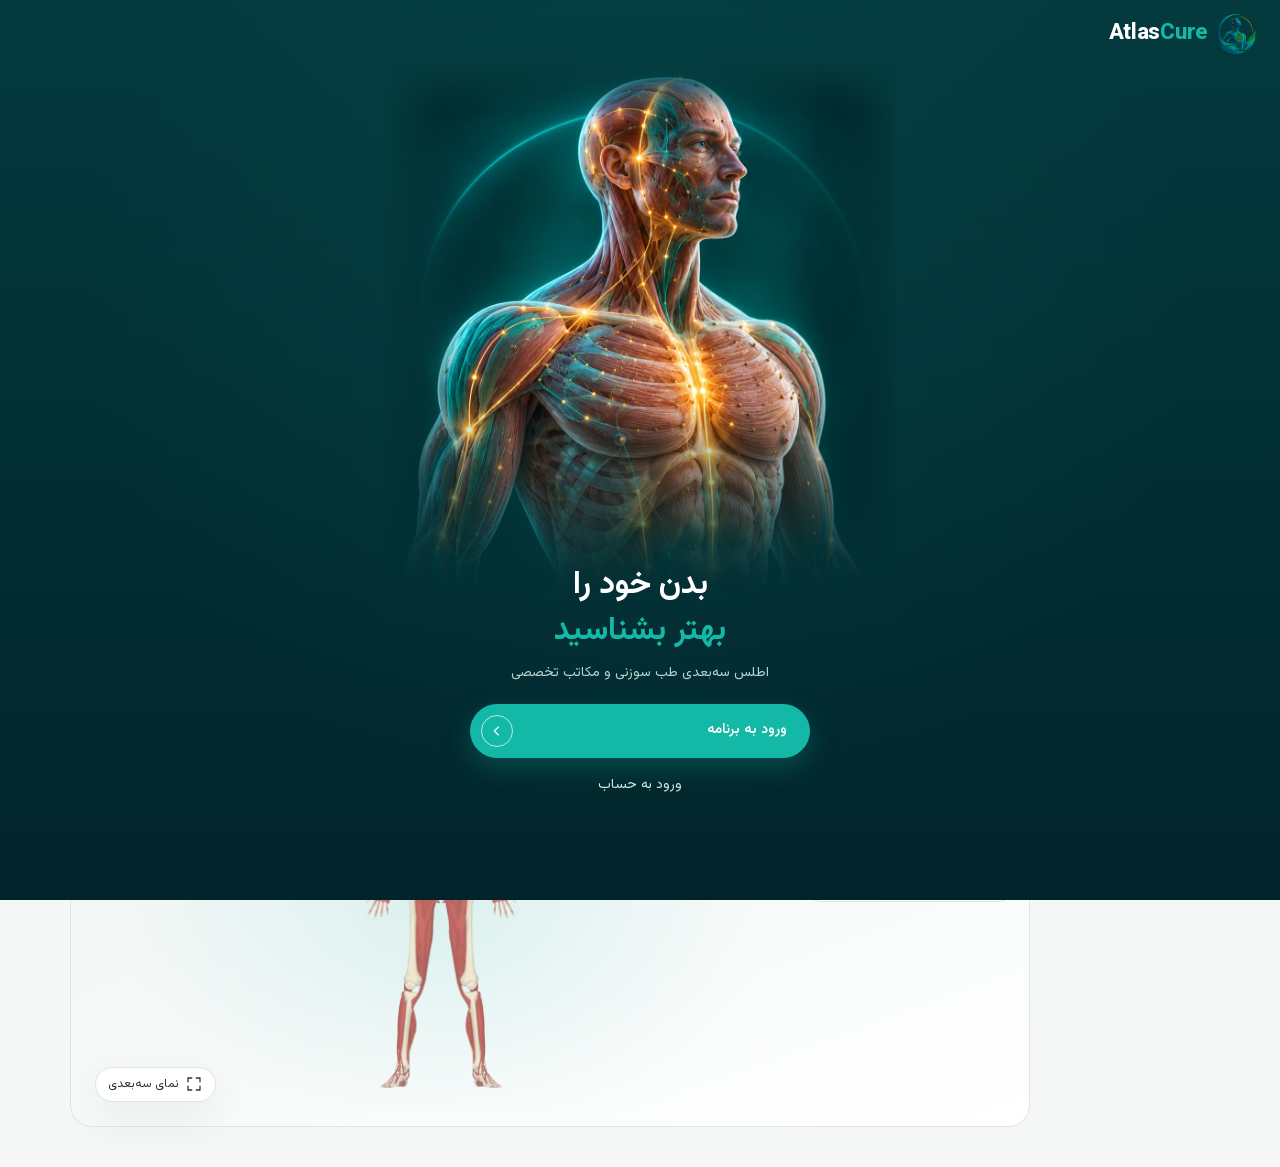
==== commit b6df9384: "بنر با کیفیت اصلی تصویر" ====
--- a/app/index.html
+++ b/app/index.html
@@ -11,7 +11,7 @@
   <link rel="manifest" href="./manifest.webmanifest">
   <link rel="apple-touch-icon" href="./icon-192.png">
   <link rel="stylesheet" href="./fonts/vazirmatn.css">
-  <script type="module" crossorigin src="./assets/app-jV6gD3uW.js"></script>
+  <script type="module" crossorigin src="./assets/app-CnjioJFI.js"></script>
   <link rel="modulepreload" crossorigin href="./assets/PlanView-CSTaLnAj.js">
   <link rel="stylesheet" crossorigin href="./assets/PlanView-CNso5J3n.css">
 </head>
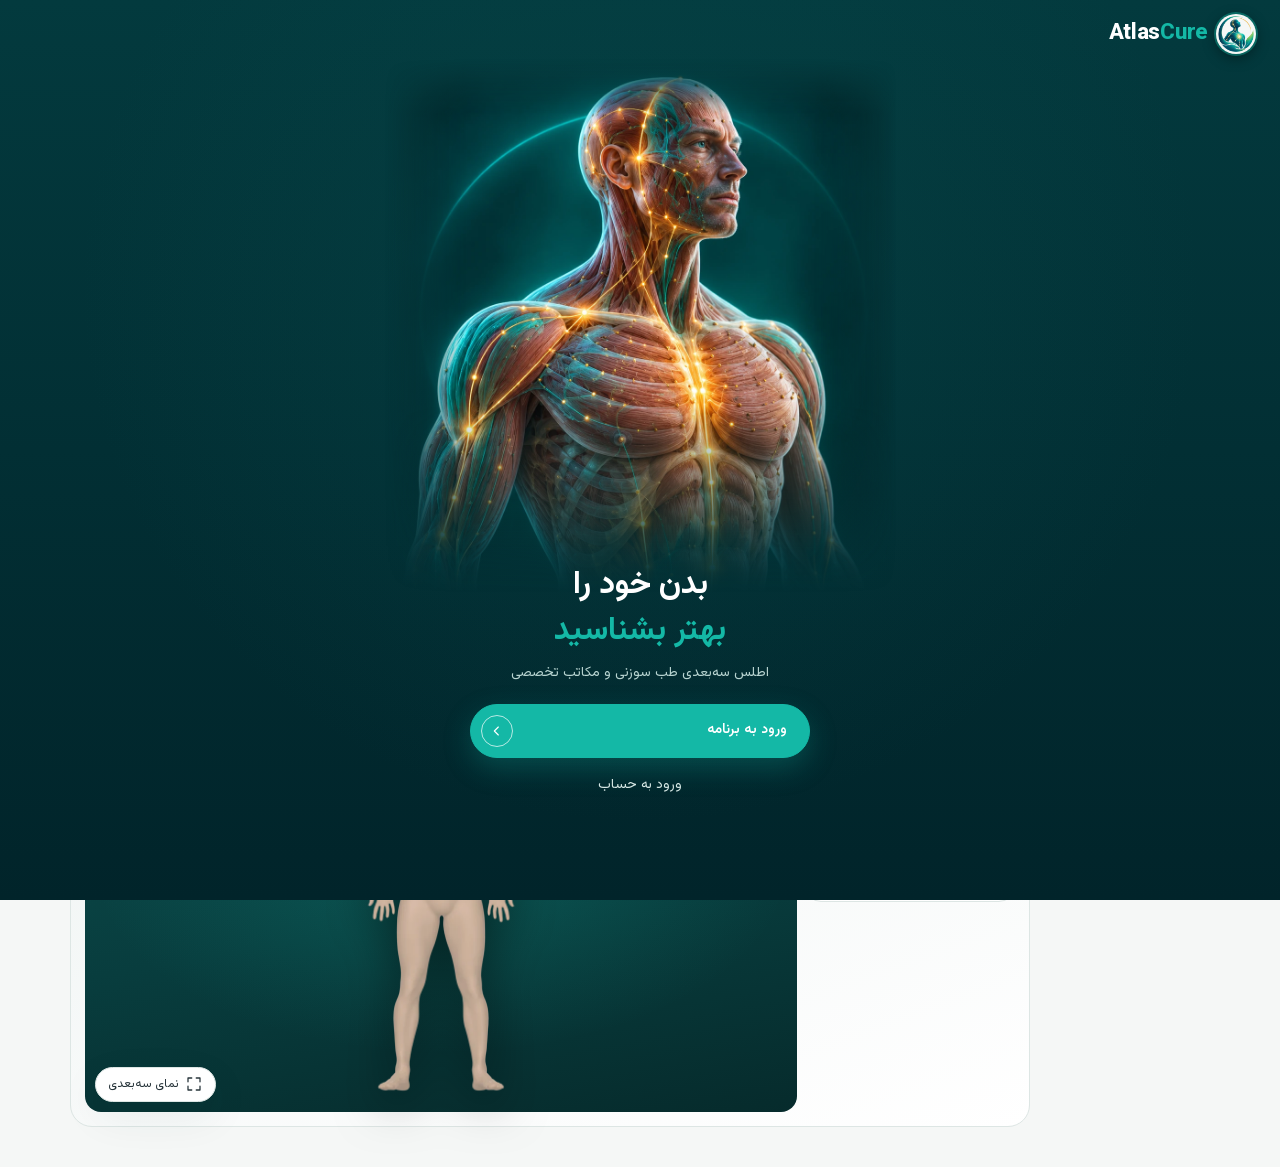
==== commit bd40452d: "درون مریدین فقط همان مریدین؛ دوربین روبه‌رو و زاویهٔ ثبت‌شده از پنل؛ جابه‌جایی مدل؛ ماژیک درست شد؛ ط" ====
--- a/app/index.html
+++ b/app/index.html
@@ -1,8 +1,8 @@
 <!doctype html>
 <html lang="fa" dir="rtl">
 <head>
+<meta name="robots" content="noindex, nofollow">
   <meta charset="utf-8">
-  <meta name="robots" content="noindex, nofollow">
   <meta name="viewport" content="width=device-width,initial-scale=1,viewport-fit=cover">
   <meta name="theme-color" content="#083d3e">
   <meta name="description" content="اطلس سه‌بعدی فارسی طب سوزنی، مستر تانگ، سوجوک، اسکالپ و گوش">
@@ -11,9 +11,9 @@
   <link rel="manifest" href="./manifest.webmanifest">
   <link rel="apple-touch-icon" href="./icon-192.png">
   <link rel="stylesheet" href="./fonts/vazirmatn.css">
-  <script type="module" crossorigin src="./assets/app-CnjioJFI.js"></script>
-  <link rel="modulepreload" crossorigin href="./assets/PlanView-CSTaLnAj.js">
-  <link rel="stylesheet" crossorigin href="./assets/PlanView-CNso5J3n.css">
+  <script type="module" crossorigin src="./assets/app-BFnh2cer.js"></script>
+  <link rel="modulepreload" crossorigin href="./assets/PlanView-DjKWPyWH.js">
+  <link rel="stylesheet" crossorigin href="./assets/PlanView-B70WbKyI.css">
 </head>
 <body>
   <div id="app"></div>
--- a/app/assets/PlanView-B70WbKyI.css
+++ b/app/assets/PlanView-B70WbKyI.css
@@ -0,0 +1 @@
+:root{color-scheme:light;--brand: #083d3e;--brand-2: #155260;--gold: #d4af37;--teal: #14b8a6;--bg: #f5f7f6;--panel: #fff;--raised: #eef3f2;--sheet: #fff;--text: #27343a;--muted: #5d6f75;--line: #dde6e4;--accent: #17857b;--accent-ink: #fff;--subtle: #e2f2ef;--warm: #8a6a2c;--danger: #a6402b;--new: #e5533d;--shadow: 0 14px 40px #083d3e14;--radius: 14px;--marker: #151515;--marker-selected: #e2573a}:root[data-theme=dark]{color-scheme:dark;--bg: #0a2329;--panel: #0f3039;--raised: #153c46;--sheet: #0f3039;--text: #eaf2f1;--muted: #9db5b6;--line: #23505a;--accent: #3cc4b6;--accent-ink: #062a2e;--subtle: #154a51;--warm: #e2c88f;--danger: #f4b8a6;--shadow: 0 18px 50px #00090c66;--marker: #151515;--marker-selected: #f0c46a}*{box-sizing:border-box}html,body{height:100%}body{margin:0;background:var(--bg);color:var(--text);font-family:Vazirmatn,Tahoma,sans-serif;font-size:14px;line-height:1.8;-webkit-tap-highlight-color:transparent}#app{min-height:100%}button,input,textarea,select{font:inherit;color:inherit}button{cursor:pointer;touch-action:manipulation}button:disabled{opacity:.5;cursor:default}:focus-visible{outline:3px solid var(--accent);outline-offset:2px}bdi.code,.ltr{direction:ltr;unicode-bidi:isolate}.sr{position:absolute;width:1px;height:1px;overflow:hidden;clip:rect(0 0 0 0)}svg.i{width:20px;height:20px;fill:none;stroke:currentColor;stroke-width:1.7;stroke-linecap:round;stroke-linejoin:round;flex-shrink:0}.btn{min-height:44px;display:inline-flex;align-items:center;justify-content:center;gap:8px;padding:0 16px;border-radius:10px;border:1px solid var(--line);background:var(--raised);color:inherit;text-decoration:none}.btn:hover{border-color:var(--muted)}.btn.primary{background:var(--accent);border-color:var(--accent);color:var(--accent-ink);font-weight:600}.btn.ghost{background:transparent}.icon-btn{width:44px;height:44px;display:grid;place-items:center;border-radius:12px;border:1px solid var(--line);background:transparent;flex-shrink:0;position:relative}.icon-btn:hover{background:var(--raised)}.icon-btn[aria-pressed=true]{background:var(--subtle);color:var(--accent);border-color:var(--accent)}.dot-new{position:absolute;top:7px;left:7px;width:8px;height:8px;border-radius:50%;background:var(--new)}.top{height:64px;padding:0 20px;display:flex;align-items:center;gap:12px;border-bottom:1px solid var(--line);background:var(--panel);position:relative;z-index:20}.top h1{font-size:16px;margin:0;font-weight:700;white-space:nowrap;overflow:hidden;text-overflow:ellipsis}.top .sub{font-size:11px;color:var(--muted);margin:0}.top .grow{flex:1;min-width:0}.brand-mark{flex-shrink:0;object-fit:contain}.brand-mark.tile{background:#083d3e;border-radius:12px;padding:3px}.sidebar .brand-mark,.top-dark .brand-mark,.splash-brand .brand-mark{background:#f5f7f6;border-radius:50%;padding:2px;box-shadow:0 0 0 2px #14b8a666,0 4px 14px #0006}.wordmark{font-weight:800;letter-spacing:-.3px;unicode-bidi:isolate}.wordmark b{font-weight:800;color:var(--brand)}.wordmark i{font-style:normal;color:var(--teal)}:root[data-theme=dark] .wordmark b{color:#eaf2f1}.top .brand-title{display:flex;flex-direction:column;align-items:flex-start;line-height:1.25;font-size:19px}.top .brand-title .sub{font-size:11px;font-weight:400;display:block}.sidebar{position:fixed;top:0;bottom:0;right:0;width:230px;z-index:25;padding:18px 14px;background:linear-gradient(180deg,#083d3e,#0b2c34);color:#d6e8e5;display:flex;flex-direction:column;gap:22px}.side-brand{display:flex;align-items:center;gap:10px;color:#fff;text-decoration:none;font-size:18px;line-height:1.3}.side-brand small{display:block;font-size:10px;color:#9fc2bd;font-weight:400}.sidebar .wordmark b{color:#fff}.side-nav{display:flex;flex-direction:column;gap:4px}.side-nav a{display:flex;align-items:center;gap:12px;min-height:44px;padding:0 12px;border-radius:11px;color:#b8d4d1;text-decoration:none;font-size:14px}.side-nav a:hover{background:#ffffff12;color:#fff}.side-nav a[aria-current=page]{background:#14b8a6;color:#fff;font-weight:600}.with-side>.top,.with-side>main{margin-right:230px}.with-side>.top .brand-mark{display:none}.avatar{border-radius:50%;background:var(--subtle);color:var(--accent);border-color:transparent}.tabbar{display:none}.home{max-width:1000px;margin:0 auto;padding:22px 20px 40px}.global-search{position:relative}.search-input{width:100%;height:50px;border-radius:14px;border:1px solid var(--line);background:var(--panel);padding:0 44px 0 14px}.search-input::placeholder{color:var(--muted);font-size:13px}.search-wrap{position:relative}.search-wrap>svg{position:absolute;right:13px;top:15px;color:var(--muted);pointer-events:none}.home-h{margin:26px 2px 12px;font-size:15px}.big3{display:grid;grid-template-columns:repeat(3,minmax(0,1fr));gap:12px;margin-top:16px}.big{position:relative;border:1px solid var(--line);background:var(--panel);border-radius:18px;padding:18px 8px 14px;display:flex;flex-direction:column;align-items:center;gap:10px;font-size:14px;font-weight:600;transition:border-color .15s,box-shadow .15s}.big:hover{border-color:var(--accent);box-shadow:var(--shadow)}.big svg{width:34px;height:34px;padding:0;color:var(--accent);stroke-width:1.5}.big .dot-new{top:12px;left:12px}.body-card{margin-top:16px;border-radius:22px;background:linear-gradient(160deg,var(--raised),var(--panel));border:1px solid var(--line);display:grid;grid-template-columns:210px minmax(0,1fr);gap:8px;padding:14px;min-height:420px}.body-view{position:relative;border:0;background:radial-gradient(ellipse 70% 60% at 50% 45%,#14b8a633,transparent 70%),linear-gradient(170deg,#0d4f4f,#083d3e 55%,#062b2c);border-radius:16px;padding:10px 0 0;display:flex;justify-content:center}.body-view img{height:440px;width:auto;max-width:100%;object-fit:contain;filter:drop-shadow(0 10px 24px #0008) contrast(1.05) saturate(1.08)}.open3d{position:absolute;bottom:10px;left:10px;display:flex;gap:6px;align-items:center;padding:6px 12px;border-radius:20px;background:var(--panel);border:1px solid var(--line);font-size:12px;box-shadow:var(--shadow)}.layer-list{order:-1;background:var(--panel);border:1px solid var(--line);border-radius:16px;padding:12px;align-self:start;display:flex;flex-direction:column;gap:2px}.layer-list h3{margin:0 0 6px;font-size:13px}.layer-list button{display:flex;align-items:center;gap:10px;min-height:44px;border:0;background:transparent;border-radius:10px;padding:0 8px;font-size:13px;color:var(--muted)}.layer-list button[aria-checked=true]{color:var(--text);background:var(--subtle);font-weight:600}.layer-list button svg{color:var(--accent)}.switch{width:30px;height:18px;border-radius:10px;background:var(--line);position:relative;flex-shrink:0;transition:background .15s}.switch:after{content:"";position:absolute;top:2px;right:2px;width:14px;height:14px;border-radius:50%;background:#fff;transition:right .15s;box-shadow:0 1px 3px #0003}[aria-checked=true]>.switch{background:var(--accent)}[aria-checked=true]>.switch:after{right:14px}.style-list{display:flex;flex-direction:column;gap:10px}.style-row{display:flex;align-items:center;gap:14px;min-height:76px;padding:10px 14px;text-align:right;background:var(--panel);border:1px solid var(--line);border-radius:16px}.style-row:hover{border-color:var(--accent)}.style-row .grow{flex:1;min-width:0}.style-row b{display:block;font-size:15px}.style-row small{display:block;font-size:12px;color:var(--muted)}.style-row>svg:last-child{color:var(--muted)}.row-icon.big{width:48px;height:48px;border-radius:14px;border:0;padding:0;min-height:0}.row-icon.big svg{width:26px;height:26px}.badge-new{background:var(--new);color:#fff;border-radius:20px;padding:0 10px;font-size:11px;white-space:nowrap}.mer-layout{display:grid;grid-template-columns:minmax(0,1fr) minmax(0,1fr);gap:14px;align-items:start}.mer-list{background:var(--panel);border:1px solid var(--line);border-radius:18px;padding:8px}.mer-row{width:100%;display:flex;align-items:center;gap:10px;min-height:46px;padding:0 10px;border:0;background:transparent;border-radius:10px;font-size:14px;text-align:right}.mer-row:hover{background:var(--raised)}.mer-row i{width:12px;height:12px;border-radius:50%;flex-shrink:0;box-shadow:0 0 0 3px var(--raised);background:var(--line)}.mer-row .grow{flex:1}.mer-row .code{font-size:12px;color:var(--muted);direction:ltr}.mer-row small{min-width:18px;font-size:11px;color:var(--muted);text-align:left}.mer-row.empty{opacity:.45}.mer-row.empty:hover{background:transparent}.mer-row.all{border-top:1px solid var(--line);border-radius:0 0 10px 10px;margin-top:4px;color:var(--accent);font-weight:600}.mer-figure{border:0;background:radial-gradient(ellipse at 50% 50%,#14b8a61f,transparent 65%);border-radius:18px;padding:10px;position:sticky;top:16px}.mer-figure img{width:100%;height:auto;max-height:76svh;object-fit:contain}.page-actions{display:flex;justify-content:flex-end}.disclaimer{margin-top:24px;font-size:12px;color:var(--muted);display:flex;gap:8px;align-items:flex-start}.version{margin:10px 0 0;font-size:11px;color:var(--muted);line-height:2}.version a{color:inherit}.splash{position:fixed;inset:0;z-index:60;display:flex;flex-direction:column;align-items:center;padding:calc(14px + env(safe-area-inset-top)) 24px calc(24px + env(safe-area-inset-bottom));color:#eaf6f4;overflow:hidden;text-align:center;background:radial-gradient(ellipse at 50% 32%,#0b5a5a40,transparent 62%),linear-gradient(180deg,#033a3e,#01242a)}.splash-brand{position:relative;z-index:1;align-self:stretch;display:flex;align-items:center;gap:8px;font-size:22px}.splash .wordmark b{color:#fff}.splash-art{position:relative;flex:1 1 auto;min-height:0;width:auto;max-width:100%;height:100%;max-height:62svh;object-fit:contain;margin:4px auto -6svh;pointer-events:none;-webkit-mask-image:linear-gradient(to bottom,#000 62%,transparent 96%);mask-image:linear-gradient(to bottom,#000 62%,transparent 96%)}.splash-body{position:relative;z-index:1;display:flex;flex-direction:column;align-items:center;gap:6px;margin-bottom:18px}.splash-body h1{margin:0;font-size:32px;line-height:1.45;color:#fff}.splash-body h1 span{color:#14b8a6}.splash-body p{margin:0;font-size:14px;color:#b8d4d1;max-width:300px}.splash-actions{position:relative;z-index:1;width:100%;max-width:340px;display:flex;flex-direction:column;gap:6px}.splash .btn.primary{background:#14b8a6;border-color:#14b8a6;color:#fff;min-height:54px;border-radius:27px;box-shadow:0 10px 28px #14b8a640}.splash-cta{justify-content:space-between;padding:0 22px 0 10px}.splash-cta .cta-ico{width:32px;height:32px;border-radius:50%;border:1.5px solid #ffffffb0;display:grid;place-items:center}.btn.link{background:transparent;border-color:transparent;color:#d6e8e5}.status-card{display:flex;gap:16px;align-items:center;padding:20px;border-radius:18px;color:#eaf6f4;background:linear-gradient(135deg,#083d3e,#155260)}.status-card h2{margin:0;font-size:17px;color:#fff}.status-card p{margin:2px 0 0;font-size:13px;color:#b8d4d1}.status-icon{width:52px;height:52px;border-radius:16px;display:grid;place-items:center;background:#d4af3726;color:var(--gold);flex-shrink:0}.status-icon svg{width:28px;height:28px}.plans{display:grid;grid-template-columns:1fr 1fr;gap:12px}.plan-card{background:var(--panel);border:1px solid var(--line);border-radius:16px;padding:18px;display:flex;flex-direction:column;gap:6px}.plan-card h3{margin:0;font-size:16px}.plan-card .price{margin:0;font-size:15px;font-weight:700;color:var(--accent)}.plan-card .muted{margin:0 0 8px;font-size:12px;flex:1}.activate h3{display:flex;gap:8px;align-items:center}.activate .muted{margin:0 0 10px;font-size:12px}.activate-row{display:flex;gap:8px}.activate-row .input{flex:1;min-width:0;height:46px;letter-spacing:1px}.rows{padding:4px 6px}.row{width:100%;display:flex;align-items:center;gap:12px;min-height:56px;padding:0 8px;border:0;border-bottom:1px solid var(--line);background:transparent;color:var(--text);text-decoration:none;text-align:right;font-size:14px}.row:last-child{border-bottom:0}.row:hover{background:var(--raised);border-radius:10px}.row .grow{flex:1}.row>svg:last-child{color:var(--muted)}.row-icon{width:36px;height:36px;border-radius:11px;display:grid;place-items:center;background:var(--subtle);color:var(--accent);flex-shrink:0}.section{display:grid;grid-template-columns:320px minmax(0,1fr);height:calc(100svh - 64px);min-height:480px}.side{border-left:1px solid var(--line);background:var(--panel);display:flex;flex-direction:column;min-height:0;padding:16px 16px 0;gap:12px}.side .search-input{height:46px;background:var(--bg)}.list-head{display:flex;justify-content:space-between;align-items:center;font-size:12px;color:var(--muted)}.list-head-end{display:flex;align-items:center;gap:6px}.list-head-end .chip{min-height:28px;padding:0 10px;font-size:12px;gap:4px}.icon-btn.sm{width:30px;height:30px;border-radius:9px}.list{flex:1;overflow:auto;margin:0 -8px;padding:0 8px 16px;scrollbar-width:thin}.item{width:100%;display:flex;align-items:center;gap:10px;padding:9px 6px;min-height:56px;border:0;border-bottom:1px solid var(--line);background:transparent;text-align:right}.item:hover,.item[aria-current=true]{background:var(--subtle);border-radius:8px}.item .names{flex:1;min-width:0}.item .name{display:block;font-weight:500;white-space:nowrap;overflow:hidden;text-overflow:ellipsis}.item .kind{display:block;font-size:11px;color:var(--muted)}.item .code{font-size:12px;color:var(--muted)}.item .swatch{width:10px;height:10px;border-radius:50%;background:var(--accent);flex-shrink:0;box-shadow:0 0 0 4px var(--subtle)}.item .swatch.region{border-radius:3px}.item .lock{color:var(--warm)}.empty{color:var(--muted);font-size:12px;padding:16px 4px}.chips{display:flex;gap:6px;flex-wrap:wrap}.chip{border:1px solid var(--line);background:transparent;border-radius:30px;min-height:34px;padding:0 12px;font-size:12px;display:inline-flex;align-items:center;gap:6px}.chip[aria-pressed=true]{background:var(--accent);border-color:var(--accent);color:var(--accent-ink)}.chip i{width:8px;height:8px;border-radius:50%;display:inline-block}.stage-wrap{position:relative;min-width:0;overflow:hidden;overflow:clip;isolation:isolate;background:radial-gradient(ellipse at 50% 45%,#719cad16,transparent 66%)}.stage{position:absolute;inset:0;touch-action:none}.stage canvas{display:block;width:100%;height:100%;outline:none}.float{position:absolute;z-index:3}.panel{background:var(--panel);border:1px solid var(--line);border-radius:12px;box-shadow:var(--shadow)}.seg{display:flex;padding:4px;gap:2px}.seg button{min-height:38px;padding:0 13px;border:0;background:transparent;border-radius:8px;font-size:12px;color:var(--muted);white-space:nowrap}.seg button[aria-pressed=true]{background:var(--accent);color:var(--accent-ink);font-weight:600}.models{top:14px;right:14px}.layers{top:14px;left:14px;display:flex;gap:6px;align-items:center}.toolbar{bottom:18px;left:50%;transform:translate(-50%);display:flex;gap:2px;padding:5px}.tool{min-height:44px;border:0;background:transparent;border-radius:9px;padding:0 12px;display:flex;align-items:center;gap:6px;font-size:12px;white-space:nowrap}.tool:hover{background:var(--raised)}.tool[aria-pressed=true]{background:var(--subtle);color:var(--accent)}.plabels{position:absolute;inset:0;z-index:2;pointer-events:none;overflow:hidden}.plabel{position:absolute;left:0;top:0;white-space:nowrap;font-size:11px;font-weight:500;line-height:16px;padding:0 3px;color:var(--text);will-change:transform;letter-spacing:.2px;text-shadow:0 0 2px var(--bg),0 0 3px var(--bg),0 0 5px var(--bg)}.plabel.strong{font-size:12px;font-weight:700;line-height:22px;padding:0 9px;background:var(--panel);color:var(--accent);border:1px solid var(--line);border-radius:8px;box-shadow:var(--shadow);text-shadow:none}.status-box{position:absolute;inset:0;display:grid;place-items:center;z-index:4;pointer-events:none}.status-box>div{background:var(--panel);border:1px solid var(--line);border-radius:14px;padding:18px 26px;text-align:center;box-shadow:var(--shadow);font-size:13px}.spinner{width:24px;height:24px;border:2px solid var(--line);border-top-color:var(--accent);border-radius:50%;animation:spin 1s linear infinite;margin:0 auto 10px}@keyframes spin{to{transform:rotate(360deg)}}.sheet{position:absolute;bottom:0;right:0;left:0;z-index:6;background:var(--sheet);border-top:1px solid var(--line);box-shadow:0 -16px 55px #0003;padding:18px 24px 22px;max-height:62%;overflow:hidden;transform:translateY(105%);transition:transform .3s ease;visibility:hidden;display:flex;flex-direction:column}.sheet-scroll{flex:1 1 auto;min-height:0;overflow:auto;overscroll-behavior:contain;scrollbar-width:auto;scrollbar-color:var(--accent) transparent;padding-inline-end:4px}.sheet-scroll::-webkit-scrollbar{width:8px}.sheet-scroll::-webkit-scrollbar-thumb{background:var(--accent);border-radius:8px}.sheet-more{position:absolute;bottom:12px;left:50%;transform:translate(-50%);z-index:2;display:flex;align-items:center;gap:6px;min-height:36px;padding:0 16px;border-radius:999px;border:0;background:var(--accent);color:#fff;font-size:13px;font-weight:600;box-shadow:0 8px 24px #0f766e40}.sheet:has(.sheet-more) .sheet-scroll{-webkit-mask-image:linear-gradient(to bottom,#000 calc(100% - 70px),transparent);mask-image:linear-gradient(to bottom,#000 calc(100% - 70px),transparent)}.sheet.open{transform:none;visibility:visible}.sheet-head{display:flex;align-items:center;gap:12px;margin-bottom:14px;flex-shrink:0}.sheet-head .grow{flex:1;min-width:0}.sheet-head h2{margin:0;font-size:20px}.sheet-head .en{font-size:12px;color:var(--muted);text-align:right}.codebox{border:1px solid var(--line);border-radius:10px;padding:3px 12px;color:var(--accent);font-size:15px}.sheet-grid{display:grid;grid-template-columns:repeat(3,minmax(0,1fr));gap:16px 24px}.field h3{margin:0 0 3px;font-size:11px;color:var(--muted);font-weight:500}.field p{margin:0;font-size:13px;white-space:pre-line;unicode-bidi:plaintext}.field.wide{grid-column:1 / -1}.sheet-note{margin:14px 0 0;font-size:11px;color:var(--warm)}.sheet-actions{display:flex;gap:6px}.locked{border:1px dashed var(--warm);border-radius:12px;padding:14px;color:var(--warm);display:flex;gap:12px;align-items:center;justify-content:space-between;flex-wrap:wrap}.point-image{width:100%;max-height:220px;object-fit:cover;border-radius:14px;margin-bottom:10px}.rows-fold details{border-bottom:1px solid var(--line)}.rows-fold summary{list-style:none;display:flex;justify-content:space-between;align-items:center;min-height:48px;cursor:pointer;font-weight:600;font-size:14px}.rows-fold summary::-webkit-details-marker{display:none}.rows-fold summary svg{color:var(--muted);transition:transform .15s}.rows-fold details[open] summary svg{transform:rotate(-90deg)}.rows-fold p{margin:-4px 0 12px;font-size:13px;color:var(--muted);white-space:pre-line;unicode-bidi:plaintext;line-height:2}.fav-big{width:100%;margin-top:14px;min-height:50px;border-radius:14px}.grip{display:none;width:34px;height:4px;background:var(--line);border-radius:4px;margin:0 auto 12px}.draw-layer{position:absolute;inset:0;width:100%;height:100%;z-index:5;touch-action:none;cursor:crosshair}.draw-tools{position:absolute;z-index:7;top:70px;left:14px;display:flex;flex-direction:column;gap:6px;padding:6px}.draw-tools .sw{width:30px;height:30px;border-radius:50%;border:2px solid var(--panel)}.draw-tools .sw[aria-pressed=true]{outline:2px solid var(--accent)}.stage-wrap:has(.draw-layer) .layers{visibility:hidden}.toast{position:fixed;bottom:24px;left:50%;transform:translate(-50%);z-index:50;background:var(--text);color:var(--bg);padding:10px 18px;border-radius:12px;box-shadow:var(--shadow);font-size:13px;max-width:calc(100% - 32px);text-align:center}.page{max-width:820px;margin:0 auto;padding:24px 20px 40px}.page h2{margin:0 0 4px}.card{background:var(--panel);border:1px solid var(--line);border-radius:14px;padding:16px;margin-top:12px}.card h3{margin:0 0 6px;font-size:15px}.muted{color:var(--muted)}textarea,.input{width:100%;background:var(--bg);border:1px solid var(--line);border-radius:10px;padding:10px 12px;unicode-bidi:plaintext}textarea{min-height:120px;resize:vertical}footer.foot{padding:14px 20px;color:var(--muted);font-size:11px;border-top:1px solid var(--line);text-align:center}@media (max-width: 900px){.sidebar{display:none}.with-side>.top,.with-side>main{margin-right:0}.with-side>.top .brand-mark{display:block}.tabbar{display:flex;position:fixed;bottom:0;right:0;left:0;z-index:30;justify-content:space-around;background:var(--panel);border-top:1px solid var(--line);padding:4px 6px calc(4px + env(safe-area-inset-bottom));box-shadow:0 -8px 24px #083d3e0d}.tabbar a{flex:1;display:flex;flex-direction:column;align-items:center;justify-content:center;gap:0;min-height:54px;padding:4px;font-size:11px;color:var(--muted);text-decoration:none}.tabbar a[aria-current=page]{color:var(--accent);font-weight:600}.tabbar a[aria-current=page] svg{background:var(--subtle);border-radius:10px;padding:2px 10px;width:44px;height:26px}.home,.page{padding-bottom:96px}.section{grid-template-columns:260px minmax(0,1fr)}.sheet-grid{grid-template-columns:1fr 1fr}.models{max-width:calc(100% - 28px);overflow-x:auto;scrollbar-width:none}.models~.layers{top:72px}}@media (max-width: 700px){.top{height:56px;padding:0 12px;gap:8px}.top h1{font-size:14px}.top .sub{display:none}.home{padding:14px 14px 96px}.big3{gap:10px;margin-top:12px}.big{padding:14px 4px 10px;border-radius:16px;font-size:13px}.big svg{width:28px;height:28px}.body-card{grid-template-columns:150px minmax(0,1fr);padding:10px;min-height:0;border-radius:18px}.body-view img{height:330px}.layer-list{padding:8px}.layer-list button{min-height:40px;padding:0 4px;gap:6px;font-size:12px}.layer-list button>svg{display:none}.mer-layout{grid-template-columns:1fr;gap:10px}.mer-figure{position:static}.mer-figure img{max-height:56svh}.mer-row{min-height:40px;padding:0 6px;gap:8px;font-size:13px}.plans{grid-template-columns:1fr}.section{display:flex;flex-direction:column;height:calc(100svh - 56px)}.side{flex:none;border:0;border-bottom:1px solid var(--line);padding:10px 12px;gap:8px;position:relative;z-index:8}.side .list-head,.side .side-extra{display:none}.side .list{display:none;position:absolute;top:64px;right:12px;left:12px;max-height:50svh;background:var(--panel);border:1px solid var(--line);border-radius:12px;margin:0;box-shadow:var(--shadow)}.side.open .list{display:block}.stage-wrap{flex:1;min-height:0}.models{top:10px;right:10px;max-width:calc(100% - 20px)}.layers{top:10px;left:10px}.models~.layers{top:68px}.seg button{padding:0 9px;font-size:11px;min-height:40px}.toolbar{bottom:12px;width:calc(100% - 24px);justify-content:space-between}.tool{flex-direction:column;gap:0;font-size:10px;padding:4px;flex:1;line-height:1.6}.tool svg{width:18px;height:18px}.sheet{padding:10px 16px 20px;max-height:70%;border-radius:18px 18px 0 0}.grip{display:block}.sheet-grid{grid-template-columns:1fr;gap:12px}.sheet-head h2{font-size:17px}.sheet-head{flex-wrap:wrap;row-gap:8px}.sheet-actions{flex:1 0 100%;justify-content:flex-start}}@media (min-width: 1200px) and (min-height: 600px){.sheet{inset:70px auto 14px 14px;width:380px;max-height:none;padding:16px 20px 20px;border:1px solid var(--line);border-radius:16px;box-shadow:var(--shadow);transform:translate(calc(-100% - 24px))}.sheet.open{transform:none}.sheet .sheet-head{flex-wrap:wrap;row-gap:10px}.sheet .sheet-actions{flex:1 0 100%}.stage-wrap:has(.sheet.open) .toolbar{left:calc(50% + 197px)}.stage-wrap:has(.sheet.open) .draw-tools{left:408px}}@media (min-width: 901px){.with-side>.top.top-dark{background:var(--panel);color:var(--text);border-bottom-color:var(--line)}.with-side>.top .brand-title .wordmark{display:none}.with-side>.top .brand-title .sub{font-size:16px;font-weight:700;color:var(--text)}.with-side>.top.top-dark .avatar{background:var(--subtle);color:var(--accent);border-color:transparent}}@media (prefers-reduced-motion: reduce){*{transition:none!important;animation:none!important}}.mer-line{display:flex;align-items:center;gap:2px}.mer-line .mer-row{flex:1;min-width:0}.mer-article{flex-shrink:0;width:36px;height:36px;display:grid;place-items:center;border:1px solid var(--line);border-radius:10px;background:var(--subtle);color:var(--accent)}.article{max-width:780px}.art-head{display:flex;gap:14px;align-items:center;padding:18px;border-radius:18px;background:linear-gradient(135deg,#083d3e,#145a62);color:#fff}.art-head h2{margin:0;font-size:22px}.art-sub{margin:2px 0 0;color:#cfe9e5;font-size:13px}.art-en{margin:2px 0 0;color:#9fc9c3;font-size:12px;text-align:right}.art-code{width:56px;height:56px;border-radius:16px;display:grid;place-items:center;font-weight:700;font-size:18px;background:var(--mer, #14b8a6);color:#fff;box-shadow:0 0 0 3px #fff2;flex-shrink:0}.art-summary{color:var(--muted);font-size:13px;margin:12px 2px}.art-actions{margin:12px 0}.art-points{display:flex;flex-wrap:wrap;gap:6px;margin:8px 0 14px}.art-points .chip{min-height:32px;font-size:12px}.art-toc{display:flex;flex-wrap:wrap;gap:6px 14px;padding:12px 14px;background:var(--panel);border:1px solid var(--line);border-radius:14px;font-size:12px}.art-toc a{color:var(--accent);text-decoration:none}.art-toc a:hover{text-decoration:underline}.art-sec{margin-top:22px;scroll-margin-top:80px}.art-sec h3{font-size:17px;margin:0 0 8px;padding-bottom:6px;border-bottom:2px solid var(--accent);display:inline-block}.art-sec h4{font-size:14px;margin:16px 0 4px;color:var(--accent)}.art-sec p,.art-sec li{font-size:14px;line-height:2;margin:0 0 8px;text-align:justify}.art-sec ul{padding-inline-start:20px;margin:0 0 8px}.art-sec strong{color:var(--text)}.pt-link{color:var(--accent);font-weight:600;text-decoration:none;border-bottom:1px dashed currentColor}@media (max-width: 700px){.art-head{padding:14px;gap:10px}.art-head h2{font-size:18px}.art-code{width:46px;height:46px;font-size:15px}}.dd-row{display:none;top:10px;right:10px;left:10px;gap:8px;justify-content:space-between;pointer-events:none}.dd{position:relative;pointer-events:auto;border-radius:22px}.dd summary{list-style:none;display:flex;align-items:center;gap:6px;min-height:40px;padding:0 12px;font-size:13px;font-weight:600;cursor:pointer;white-space:nowrap;color:var(--text)}.dd summary::-webkit-details-marker{display:none}.dd[open] summary{color:var(--accent)}.dd-list{position:absolute;top:46px;inset-inline-start:0;min-width:160px;display:flex;flex-direction:column;padding:6px;background:var(--panel);border:1px solid var(--line);border-radius:14px;box-shadow:var(--shadow);z-index:5}.dd-row .dd:last-child .dd-list{inset-inline-start:auto;inset-inline-end:0}.dd-list button{border:0;background:transparent;text-align:right;min-height:42px;padding:0 12px;border-radius:10px;font-size:14px}.dd-list button[aria-pressed=true]{background:var(--subtle);color:var(--accent);font-weight:600}.dd-list .dd-toggle{border-top:1px solid var(--line);border-radius:0 0 10px 10px;margin-top:4px}@media (max-width: 700px){.dd-row{display:flex}.stage-wrap>.models,.stage-wrap>.layers{display:none}}@media (max-height: 520px) and (orientation: landscape){.top{height:44px;padding:0 10px}.top .sub{display:none}.section{height:calc(100svh - 44px);min-height:0;display:flex}.section .stage-wrap{flex:1;height:100%}.section .side{display:none}.tabbar{display:none!important}.dd-row{display:flex;right:10px;left:auto}.stage-wrap>.models,.stage-wrap>.layers{display:none}.toolbar{flex-direction:column;left:10px;top:50%;bottom:auto;width:auto;transform:translateY(-50%)}.tool{flex-direction:row;font-size:0;min-height:38px;padding:0 9px}.tool svg{width:18px;height:18px}.sheet{max-height:88%}}.top.top-dark{background:#083d3e;border-bottom-color:#ffffff14;color:#fff}.top.top-dark .wordmark b{color:#fff}.top.top-dark .sub{color:#9fc9c3}.top.top-dark .icon-btn{border-color:#ffffff26;color:#eaf6f4}.top.top-dark .icon-btn:hover{background:#ffffff14}.top.top-dark .avatar{background:#ffffff14;color:#14b8a6;border-color:#ffffff26}.app-hero{position:relative;overflow:hidden;border-radius:22px;margin-bottom:16px;color:#fff;min-height:300px;display:grid;grid-template-columns:1fr 1fr;align-items:center;background:radial-gradient(ellipse 50% 80% at 30% 45%,#0b5a5a40,transparent 70%),linear-gradient(160deg,#033a3e,#022d31 50%,#01242a)}.app-hero-art{grid-column:1;grid-row:1;width:100%;height:100%;max-height:360px;object-fit:contain;-webkit-mask-image:linear-gradient(to bottom,#000 70%,transparent 98%);mask-image:linear-gradient(to bottom,#000 70%,transparent 98%)}.app-hero-copy{grid-column:2;grid-row:1;padding:24px;position:relative;z-index:1}.app-hero h2{margin:0 0 8px;font-size:30px;line-height:1.45}.app-hero h2 span{color:#14b8a6}.app-hero p{margin:0 0 18px;color:#b8d4d1;font-size:14px}.hero-cta{background:#14b8a6;border-color:#14b8a6;color:#fff;border-radius:999px;min-height:48px;padding:0 8px 0 20px;font-weight:600;box-shadow:0 10px 28px #14b8a640}.hero-cta .cta-ico{width:30px;height:30px;border-radius:50%;border:1.5px solid #ffffffb0;display:grid;place-items:center}@media (max-width: 700px){.home .app-hero{margin:-14px -14px 16px;border-radius:0 0 26px 26px;grid-template-columns:1fr;min-height:0}.app-hero-art{grid-column:1;grid-row:1;max-height:340px;margin-top:8px}.app-hero-copy{grid-column:1;grid-row:2;text-align:center;padding:0 20px 26px;margin-top:-30px}.app-hero h2{font-size:26px}.hero-cta{width:100%;justify-content:space-between}}.empty-note{position:absolute;z-index:3;top:64px;left:50%;transform:translate(-50%);width:max-content;max-width:calc(100% - 32px);display:flex;align-items:center;gap:8px;padding:10px 14px;border-radius:12px;font-size:13px;line-height:1.8;background:var(--panel);border:1px solid var(--line);box-shadow:var(--shadow);color:var(--muted);pointer-events:none}.empty-note svg{flex-shrink:0;color:var(--accent)}.attach-list{margin:14px 0 8px;display:flex;flex-direction:column;gap:6px}.attach-list h3{font-size:13px;margin:0 0 2px;color:var(--muted);font-weight:600}.attach-item{display:flex;align-items:center;gap:10px;padding:10px 12px;border:1px solid var(--line);border-radius:12px;background:var(--raised);color:var(--text);text-decoration:none;font-size:13px}.attach-item:hover{border-color:var(--accent);color:var(--accent)}.attach-item .muted{font-size:11px}
